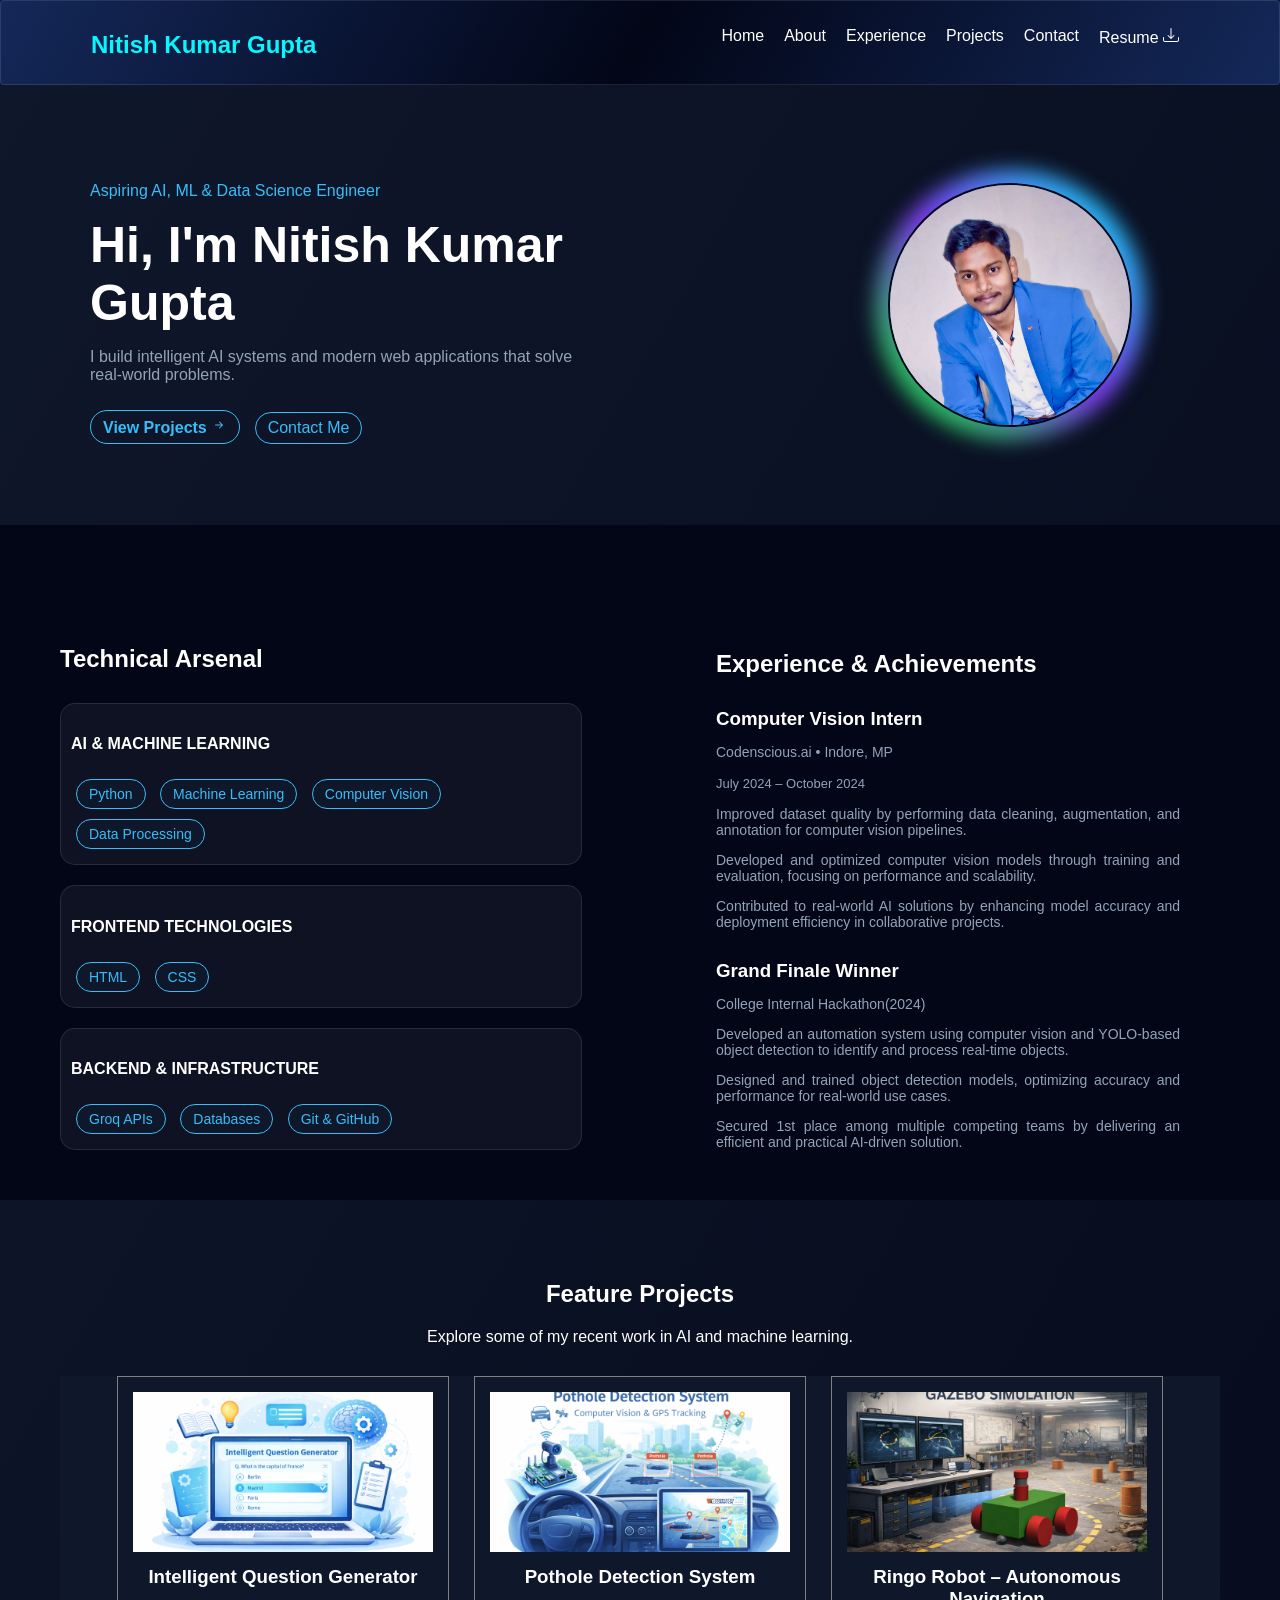
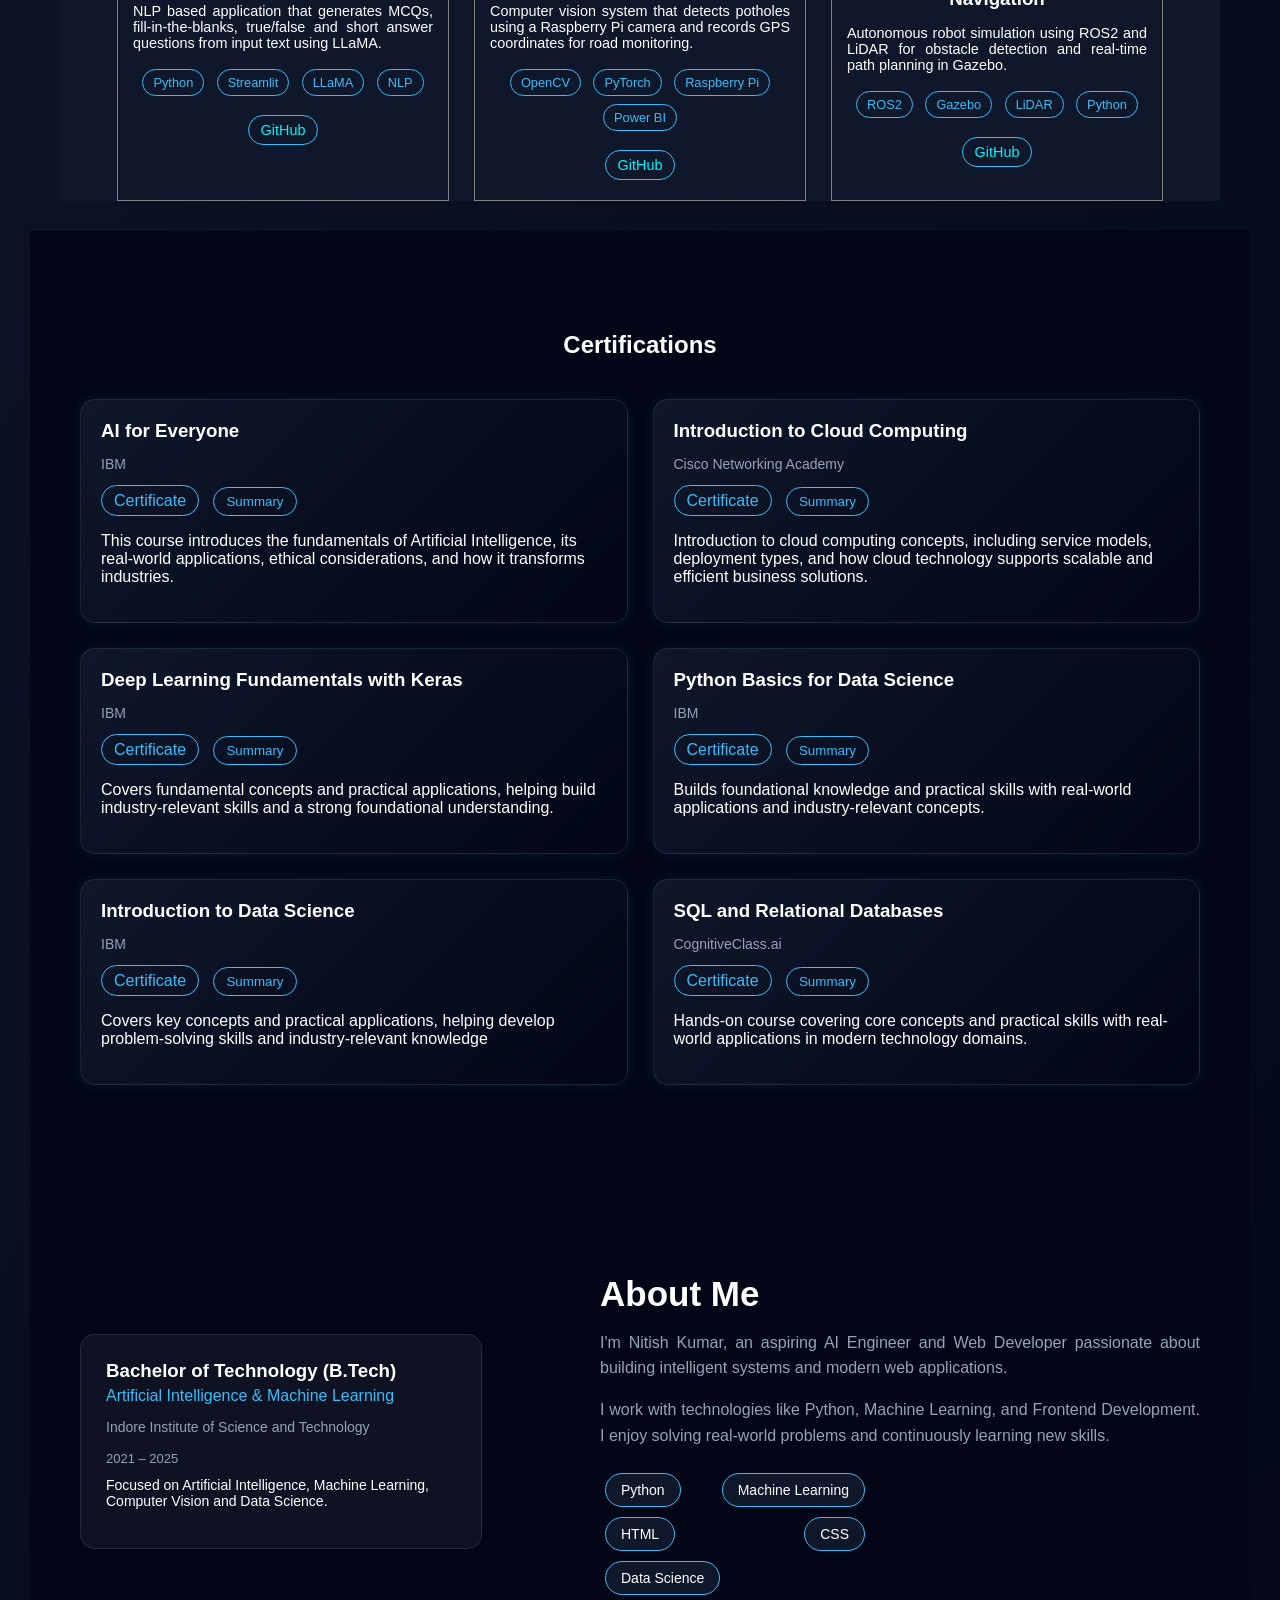
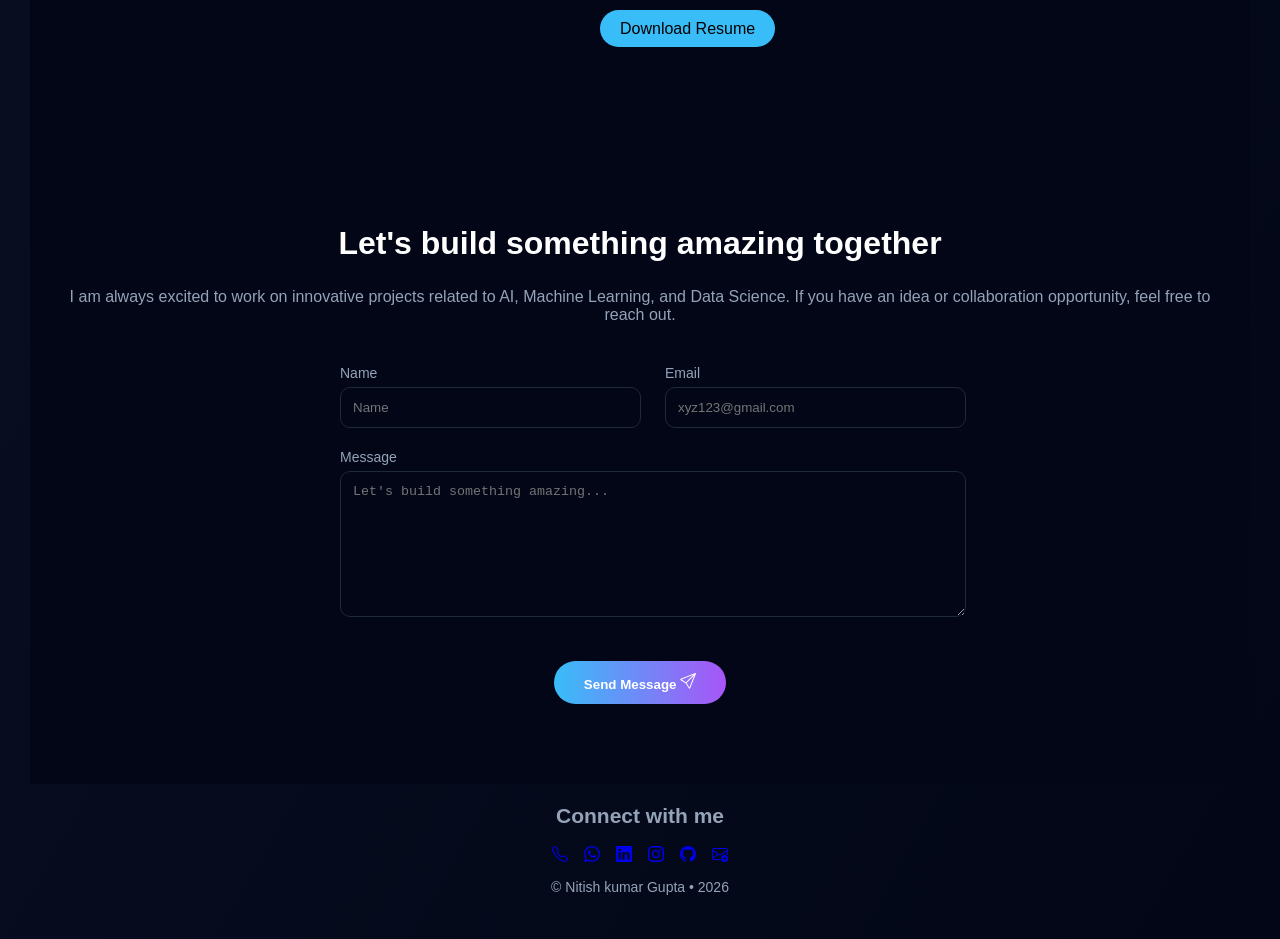
==== index.html @ c97e1aac "Rename portfolio.html to index.html" ====
<!DOCTYPE html>
<html lang="en">
<head>
    <meta charset="UTF-8">
    <meta name="viewport" content="width=device-width, initial-scale=1.0">
    <title>portfolio</title>
    <link rel="stylesheet" href="style.css">
    <link rel="icon" type="image/png" sizes="32x32" href="images/favicon-32x32.png">
    <link rel="icon" type="image/png" sizes="16x16" href="images/favicon-16x16.png">
    <meta name="description" content="AI Engineer Portfolio - Nitish Kumar Gupta">
    <meta name="keywords" content="AI, Machine Learning, Portfolio, Python">
</head>
<body>
    <!-- NAVBAR -->
<nav>
    <h2 class="logo">Nitish Kumar Gupta</h2>
    <ul>
        <li><a href="#">Home</a></li>
        <li><a href="#about">About</a></li>
        <li><a href="#experience">Experience</a></li>
        <li><a href="#projects">Projects</a></li>
        <li><a href="#contact">Contact</a></li>
        <li><a href="nitish_resume.pdf" download="Resume">Resume
            <svg xmlns="http://www.w3.org/2000/svg" width="16" height="16" fill="currentColor" class="bi bi-download" viewBox="0 0 16 16">
        <path d="M.5 9.9a.5.5 0 0 1 .5.5v2.5a1 1 0 0 0 1 1h12a1 1 0 0 0 1-1v-2.5a.5.5 0 0 1 1 0v2.5a2 2 0 0 1-2 2H2a2 2 0 0 1-2-2v-2.5a.5.5 0 0 1 .5-.5"/>
        <path d="M7.646 11.854a.5.5 0 0 0 .708 0l3-3a.5.5 0 0 0-.708-.708L8.5 10.293V1.5a.5.5 0 0 0-1 0v8.793L5.354 8.146a.5.5 0 1 0-.708.708z"/>
        </svg>
        </a></li>
    </ul>
</nav>

<!-- HERO SECTION -->
<section class="hero">
    <div class="left">
        <p class="tagline">Aspiring AI, ML & Data Science Engineer</p>
        <h1 class="typing">Hi, I'm Nitish Kumar Gupta</h1>
        <p class="desc">
            I build intelligent AI systems and modern web applications that solve real-world problems.
        </p>

        <div class="buttons">
            <a href="#projects" class="btn1">View Projects
                <svg xmlns="http://www.w3.org/2000/svg" width="16" height="16" fill="currentColor" class="bi bi-arrow-right-short" viewBox="0 0 16 16">
                <path fill-rule="evenodd" d="M4 8a.5.5 0 0 1 .5-.5h5.793L8.146 5.354a.5.5 0 1 1 .708-.708l3 3a.5.5 0 0 1 0 .708l-3 3a.5.5 0 0 1-.708-.708L10.293 8.5H4.5A.5.5 0 0 1 4 8"/>
                </svg>
            </a>
            <a href="#contact" class="btn2">Contact Me
            <!-- <svg xmlns="http://www.w3.org/2000/svg" width="16" height="16" fill="currentColor" class="bi bi-download" viewBox="0 0 16 16">
                <path d="M.5 9.9a.5.5 0 0 1 .5.5v2.5a1 1 0 0 0 1 1h12a1 1 0 0 0 1-1v-2.5a.5.5 0 0 1 1 0v2.5a2 2 0 0 1-2 2H2a2 2 0 0 1-2-2v-2.5a.5.5 0 0 1 .5-.5"/>
                <path d="M7.646 11.854a.5.5 0 0 0 .708 0l3-3a.5.5 0 0 0-.708-.708L8.5 10.293V1.5a.5.5 0 0 0-1 0v8.793L5.354 8.146a.5.5 0 1 0-.708.708z"/>
            </svg> -->
            </a>
        </div>
    </div>

    <div class="right">
        <img src="images/IMG_4747.jpg" alt="profile">
    </div>
</section>


<section class="exp-section" id="experience">

    <!-- LEFT SIDE (SKILLS) -->
    <div class="skills">

        <h2>Technical Arsenal</h2>

        <div class="card">
            <h4>AI & MACHINE LEARNING</h4>
            <div class="tags">
                <span>Python</span>
                <span>Machine Learning</span>
                <span>Computer Vision</span>
                <span>Data Processing</span>
            </div>
        </div>

        <div class="card">
            <h4>FRONTEND TECHNOLOGIES</h4>
            <div class="tags">
                <!-- <span>React</span>
                <span>Next.js</span> -->
                <span>HTML</span>
                <span>CSS</span>
            </div>
        </div>

        <div class="card">
            <h4>BACKEND & INFRASTRUCTURE</h4>
            <div class="tags">
                <!-- <span>Node.js</span> -->
                <span>Groq APIs</span>
                <span>Databases</span>
                <span>Git & GitHub</span>
            </div>
        </div>

    </div>

    <!-- RIGHT SIDE (EXPERIENCE) -->
    <div class="experience">
        

        <h2>Experience & Achievements</h2>

            <div class="item">
                <div class="content">
                    <h3>Computer Vision Intern</h3>
                    <p class="company">Codenscious.ai • Indore, MP</p>
                    <span class="date">July 2024 – October 2024</span>

                    <p>Improved dataset quality by performing data cleaning, augmentation, and annotation for computer vision pipelines.</p>
                    <p>Developed and optimized computer vision models through training and evaluation, focusing on performance and scalability.</p>
                    <p>Contributed to real-world AI solutions by enhancing model accuracy and deployment efficiency in collaborative projects.</p>
                </div>
            </div>

            <div class="item">
                <div class="content">
                    <h3>Grand Finale Winner</h3>
                    <p>College Internal Hackathon(2024)</p>
                    <p>Developed an automation system using computer vision and YOLO-based object detection to identify and process real-time objects.</p>
                    
                    <p>Designed and trained object detection models, optimizing accuracy and performance for real-world use cases.</p>
                    <p>Secured 1st place among multiple competing teams by delivering an efficient and practical AI-driven solution.</p>

                </div>
            </div>

    </div>

</section>
<!-- Projects -->
 <div class="head" id="projects">
        <h2>Feature Projects</h2>
        <p>Explore some of my recent work in AI and machine learning.</p>
        <div class="projects">

    <!-- Project 1 -->
    <div class="project-card">
        <img src="images/question_generator.png" alt="Question Generator">

        <h3>Intelligent Question Generator</h3>

        <p>NLP based application that generates MCQs, fill-in-the-blanks, true/false and short answer questions from input text using LLaMA.</p>

        <div class="tech">
            <span>Python</span>
            <span>Streamlit</span>
            <span>LLaMA</span>
            <span>NLP</span>
        </div>

        <div class="project-links">
            <a href="https://github.com/nitishkrgupta/Intelligent_Question_generator" target="_blank">GitHub</a>
        </div>
    </div>


    <!-- Project 2 -->
    <div class="project-card">
        <img src="images/pothole.png" alt="Pothole Detection">

        <h3>Pothole Detection System</h3>

        <p>Computer vision system that detects potholes using a Raspberry Pi camera and records GPS coordinates for road monitoring.</p>

        <div class="tech">
            <span>OpenCV</span>
            <span>PyTorch</span>
            <span>Raspberry Pi</span>
            <span>Power BI</span>
        </div>

        <div class="project-links">
            <a href="https://github.com/nitishkrgupta" target="_blank">GitHub</a>
        </div>
    </div>


    <!-- Project 3 -->
    <div class="project-card">
        <img src="images/robot1.png" alt="Ringo Robot">

        <h3>Ringo Robot – Autonomous Navigation</h3>

        <p>Autonomous robot simulation using ROS2 and LiDAR for obstacle detection and real-time path planning in Gazebo.</p>

        <div class="tech">
            <span>ROS2</span>
            <span>Gazebo</span>
            <span>LiDAR</span>
            <span>Python</span>
        </div>

        <div class="project-links">
            <a href="https://github.com/Adityavardhanjain/Ringo---SLAM" target="_blank">GitHub</a>
        </div>
    </div>

</div>

<section class="certifications">

    <h2>Certifications</h2>

    <div class="cert-grid">

        <!-- CARD 1 -->
        <div class="cert-card">
            <h3>AI for Everyone</h3>
            <p class="org">IBM</p>
            <div class="buttons">
                <a href="https://courses.edx.org/certificates/1fab6fd555434b0994438b530886c713" target="_blank">Certificate</a>
                <button>Summary</button>
                <p>
                    This course introduces the fundamentals of Artificial Intelligence,
                    its real-world applications, ethical considerations, and how it
                    transforms industries.
                </p> 
            </div>
        </div>

        <!-- CARD 2 -->
        <div class="cert-card">
            <h3>Introduction to Cloud Computing</h3>
            <p class="org">Cisco Networking Academy</p>

            <div class="buttons">
                <a href="https://courses.edx.org/certificates/34645fc9975149f6886b3bfd8b83c50b" target="_blank">Certificate</a>
                <button>Summary</button>
                <p>Introduction to cloud computing concepts, including service models, deployment types, and how cloud technology supports scalable and efficient business solutions.</p>
            </div>
        </div>

        <!-- CARD 3 -->
        <div class="cert-card">
            <h3>Deep Learning Fundamentals with Keras</h3>
            <p class="org">IBM</p>

            <div class="buttons">
                <a href="https://courses.edx.org/certificates/72b60727f1254f9a8e0e6c3792f55d23" target="_blank">Certificate</a>
                <button>Summary</button>
                <p>Covers fundamental concepts and practical applications, helping build industry-relevant skills and a strong foundational understanding.</p>
            </div>
        </div>
        <div class="cert-card">
            <h3>Python Basics for Data Science</h3>
            <p class="org">IBM</p>

            <div class="buttons">
                <a href="https://courses.edx.org/certificates/03c9a41adb874b73a85a8ad9785bec9d" target="_blank">Certificate</a>
                <button>Summary</button>
                <p>Builds foundational knowledge and practical skills with real-world applications and industry-relevant concepts.</p>
            </div>
        </div>
        <div class="cert-card">
            <h3>Introduction to Data Science</h3>
            <p class="org">IBM</p>

            <div class="buttons">
                <a href="https://courses.edx.org/certificates/ad490fe6466a464bbbdf8b87b08b7010" target="_blank">Certificate</a>
                <button>Summary</button>
                <p>Covers key concepts and practical applications, helping develop problem-solving skills and industry-relevant knowledge</p>
            </div>
        </div>
        <div class="cert-card">
            <h3>SQL and Relational Databases</h3>
            <p class="org">CognitiveClass.ai</p>

            <div class="buttons">
                <a href="https://courses.cognitiveclass.ai/certificates/72644a8330c442c2af75d0e4aa783e21" target="_blank">Certificate</a>
                <button>Summary</button>
                <p>Hands-on course covering core concepts and practical skills with real-world applications in modern technology domains.</p>
            </div>
        </div>

    </div>

</section>


<section class="about" id="about">

    <div class="about-container">

        <!-- LEFT (IMAGE) -->
        <div class="about-left">

        <div class="edu-card">
            <h3>Bachelor of Technology (B.Tech)</h3>
            <p class="college">Artificial Intelligence & Machine Learning</p>
            <p class="college-name">Indore Institute of Science and Technology</p>
            <span class="date">2021 – 2025</span>

            <p class="edu-desc">Focused on Artificial Intelligence, Machine Learning, Computer Vision and Data Science.</p>
        </div>

        </div>

        <!-- RIGHT (TEXT) -->
        <div class="about-right">
            <h2>About Me</h2>

            <p>
                I'm Nitish Kumar, an aspiring AI Engineer and Web Developer passionate 
                about building intelligent systems and modern web applications.
            </p>

            <p>
                I work with technologies like Python, Machine Learning, and Frontend Development.
                I enjoy solving real-world problems and continuously learning new skills.
            </p>

            <!-- SKILLS -->
            <div class="skills">
                <span>Python</span>
                <span>Machine Learning</span>
                <span>HTML</span>
                <span>CSS</span>
                <span>Data Science</span>
            </div>

            <a class="about-btn" href="nitish_resume.pdf">Download Resume</a>
        </div>

    </div>

</section>

<section class="contact">

    <h2>Let's build something amazing together</h2>
    <p class="subtitle">
        I am always excited to work on innovative projects related to AI, Machine Learning, and Data Science. If you have an idea or collaboration opportunity, feel free to reach out.
    </p>

    <form class="contact-form">

        <div class="row">
            <div class="input-box">
                <label>Name</label>
                <input type="text" placeholder="Name">
            </div>

            <div class="input-box">
                <label>Email</label>
                <input type="email" placeholder="xyz123@gmail.com">
            </div>
        </div>

        <div class="input-box">
            <label>Message</label>
            <textarea placeholder="Let's build something amazing..."></textarea>
        </div>

        <button class="send-btn">Send Message
            <svg xmlns="http://www.w3.org/2000/svg" width="16" height="16" fill="currentColor" class="bi bi-send" viewBox="0 0 16 16">
            <path d="M15.854.146a.5.5 0 0 1 .11.54l-5.819 14.547a.75.75 0 0 1-1.329.124l-3.178-4.995L.643 7.184a.75.75 0 0 1 .124-1.33L15.314.037a.5.5 0 0 1 .54.11ZM6.636 10.07l2.761 4.338L14.13 2.576zm6.787-8.201L1.591 6.602l4.339 2.76z"/>
            </svg>
        </button>

    </form>

</section>

    <footer class="footer" id="contact">
        <h2>Connect with me</h2>
        <a href="tel:+919576273910"><svg xmlns="http://www.w3.org/2000/svg" width="16" height="16" fill="currentColor" class="bi bi-telephone" viewBox="0 0 16 16">
        <path d="M3.654 1.328a.678.678 0 0 0-1.015-.063L1.605 2.3c-.483.484-.661 1.169-.45 1.77a17.6 17.6 0 0 0 4.168 6.608 17.6 17.6 0 0 0 6.608 4.168c.601.211 1.286.033 1.77-.45l1.034-1.034a.678.678 0 0 0-.063-1.015l-2.307-1.794a.68.68 0 0 0-.58-.122l-2.19.547a1.75 1.75 0 0 1-1.657-.459L5.482 8.062a1.75 1.75 0 0 1-.46-1.657l.548-2.19a.68.68 0 0 0-.122-.58zM1.884.511a1.745 1.745 0 0 1 2.612.163L6.29 2.98c.329.423.445.974.315 1.494l-.547 2.19a.68.68 0 0 0 .178.643l2.457 2.457a.68.68 0 0 0 .644.178l2.189-.547a1.75 1.75 0 0 1 1.494.315l2.306 1.794c.829.645.905 1.87.163 2.611l-1.034 1.034c-.74.74-1.846 1.065-2.877.702a18.6 18.6 0 0 1-7.01-4.42 18.6 18.6 0 0 1-4.42-7.009c-.362-1.03-.037-2.137.703-2.877z"/>
        </svg></a>
        <a href="https://api.whatsapp.com/send?phone=919576273910" target="_blank"><svg xmlns="http://www.w3.org/2000/svg" width="16" height="16" fill="currentColor" class="bi bi-whatsapp" viewBox="0 0 16 16">
        <path d="M13.601 2.326A7.85 7.85 0 0 0 7.994 0C3.627 0 .068 3.558.064 7.926c0 1.399.366 2.76 1.057 3.965L0 16l4.204-1.102a7.9 7.9 0 0 0 3.79.965h.004c4.368 0 7.926-3.558 7.93-7.93A7.9 7.9 0 0 0 13.6 2.326zM7.994 14.521a6.6 6.6 0 0 1-3.356-.92l-.24-.144-2.494.654.666-2.433-.156-.251a6.56 6.56 0 0 1-1.007-3.505c0-3.626 2.957-6.584 6.591-6.584a6.56 6.56 0 0 1 4.66 1.931 6.56 6.56 0 0 1 1.928 4.66c-.004 3.639-2.961 6.592-6.592 6.592m3.615-4.934c-.197-.099-1.17-.578-1.353-.646-.182-.065-.315-.099-.445.099-.133.197-.513.646-.627.775-.114.133-.232.148-.43.05-.197-.1-.836-.308-1.592-.985-.59-.525-.985-1.175-1.103-1.372-.114-.198-.011-.304.088-.403.087-.088.197-.232.296-.346.1-.114.133-.198.198-.33.065-.134.034-.248-.015-.347-.05-.099-.445-1.076-.612-1.47-.16-.389-.323-.335-.445-.34-.114-.007-.247-.007-.38-.007a.73.73 0 0 0-.529.247c-.182.198-.691.677-.691 1.654s.71 1.916.81 2.049c.098.133 1.394 2.132 3.383 2.992.47.205.84.326 1.129.418.475.152.904.129 1.246.08.38-.058 1.171-.48 1.338-.943.164-.464.164-.86.114-.943-.049-.084-.182-.133-.38-.232"/>
        </svg></a>
        <a href="https://www.linkedin.com/in/nitish-kumar-gupta-1b4274269/" target="_blank"><svg xmlns="http://www.w3.org/2000/svg" width="16" height="16" fill="currentColor" class="bi bi-linkedin" viewBox="0 0 16 16">
        <path d="M0 1.146C0 .513.526 0 1.175 0h13.65C15.474 0 16 .513 16 1.146v13.708c0 .633-.526 1.146-1.175 1.146H1.175C.526 16 0 15.487 0 14.854zm4.943 12.248V6.169H2.542v7.225zm-1.2-8.212c.837 0 1.358-.554 1.358-1.248-.015-.709-.52-1.248-1.342-1.248S2.4 3.226 2.4 3.934c0 .694.521 1.248 1.327 1.248zm4.908 8.212V9.359c0-.216.016-.432.08-.586.173-.431.568-.878 1.232-.878.869 0 1.216.662 1.216 1.634v3.865h2.401V9.25c0-2.22-1.184-3.252-2.764-3.252-1.274 0-1.845.7-2.165 1.193v.025h-.016l.016-.025V6.169h-2.4c.03.678 0 7.225 0 7.225z"/>
        </svg></a>
        <a href="https://www.instagram.com/nitish.k.gupta/" target="_blank"><svg xmlns="http://www.w3.org/2000/svg" width="16" height="16" fill="currentColor" class="bi bi-instagram" viewBox="0 0 16 16">
        <path d="M8 0C5.829 0 5.556.01 4.703.048 3.85.088 3.269.222 2.76.42a3.9 3.9 0 0 0-1.417.923A3.9 3.9 0 0 0 .42 2.76C.222 3.268.087 3.85.048 4.7.01 5.555 0 5.827 0 8.001c0 2.172.01 2.444.048 3.297.04.852.174 1.433.372 1.942.205.526.478.972.923 1.417.444.445.89.719 1.416.923.51.198 1.09.333 1.942.372C5.555 15.99 5.827 16 8 16s2.444-.01 3.298-.048c.851-.04 1.434-.174 1.943-.372a3.9 3.9 0 0 0 1.416-.923c.445-.445.718-.891.923-1.417.197-.509.332-1.09.372-1.942C15.99 10.445 16 10.173 16 8s-.01-2.445-.048-3.299c-.04-.851-.175-1.433-.372-1.941a3.9 3.9 0 0 0-.923-1.417A3.9 3.9 0 0 0 13.24.42c-.51-.198-1.092-.333-1.943-.372C10.443.01 10.172 0 7.998 0zm-.717 1.442h.718c2.136 0 2.389.007 3.232.046.78.035 1.204.166 1.486.275.373.145.64.319.92.599s.453.546.598.92c.11.281.24.705.275 1.485.039.843.047 1.096.047 3.231s-.008 2.389-.047 3.232c-.035.78-.166 1.203-.275 1.485a2.5 2.5 0 0 1-.599.919c-.28.28-.546.453-.92.598-.28.11-.704.24-1.485.276-.843.038-1.096.047-3.232.047s-2.39-.009-3.233-.047c-.78-.036-1.203-.166-1.485-.276a2.5 2.5 0 0 1-.92-.598 2.5 2.5 0 0 1-.6-.92c-.109-.281-.24-.705-.275-1.485-.038-.843-.046-1.096-.046-3.233s.008-2.388.046-3.231c.036-.78.166-1.204.276-1.486.145-.373.319-.64.599-.92s.546-.453.92-.598c.282-.11.705-.24 1.485-.276.738-.034 1.024-.044 2.515-.045zm4.988 1.328a.96.96 0 1 0 0 1.92.96.96 0 0 0 0-1.92m-4.27 1.122a4.109 4.109 0 1 0 0 8.217 4.109 4.109 0 0 0 0-8.217m0 1.441a2.667 2.667 0 1 1 0 5.334 2.667 2.667 0 0 1 0-5.334"/>
        </svg></a>
        <a href="https://github.com/nitishkrgupta" target="_blank"><svg xmlns="http://www.w3.org/2000/svg" width="16" height="16" fill="currentColor" class="bi bi-github" viewBox="0 0 16 16">
        <path d="M8 0C3.58 0 0 3.58 0 8c0 3.54 2.29 6.53 5.47 7.59.4.07.55-.17.55-.38 0-.19-.01-.82-.01-1.49-2.01.37-2.53-.49-2.69-.94-.09-.23-.48-.94-.82-1.13-.28-.15-.68-.52-.01-.53.63-.01 1.08.58 1.23.82.72 1.21 1.87.87 2.33.66.07-.52.28-.87.51-1.07-1.78-.2-3.64-.89-3.64-3.95 0-.87.31-1.59.82-2.15-.08-.2-.36-1.02.08-2.12 0 0 .67-.21 2.2.82.64-.18 1.32-.27 2-.27s1.36.09 2 .27c1.53-1.04 2.2-.82 2.2-.82.44 1.1.16 1.92.08 2.12.51.56.82 1.27.82 2.15 0 3.07-1.87 3.75-3.65 3.95.29.25.54.73.54 1.48 0 1.07-.01 1.93-.01 2.2 0 .21.15.46.55.38A8.01 8.01 0 0 0 16 8c0-4.42-3.58-8-8-8"/>
        </svg></a>
        <a href="mailto:kumarknitish@gmail.com"><svg xmlns="http://www.w3.org/2000/svg" width="16" height="16" fill="currentColor" class="bi bi-envelope-plus" viewBox="0 0 16 16">
        <path d="M2 2a2 2 0 0 0-2 2v8.01A2 2 0 0 0 2 14h5.5a.5.5 0 0 0 0-1H2a1 1 0 0 1-.966-.741l5.64-3.471L8 9.583l7-4.2V8.5a.5.5 0 0 0 1 0V4a2 2 0 0 0-2-2zm3.708 6.208L1 11.105V5.383zM1 4.217V4a1 1 0 0 1 1-1h12a1 1 0 0 1 1 1v.217l-7 4.2z"/>
        <path d="M16 12.5a3.5 3.5 0 1 1-7 0 3.5 3.5 0 0 1 7 0m-3.5-2a.5.5 0 0 0-.5.5v1h-1a.5.5 0 0 0 0 1h1v1a.5.5 0 0 0 1 0v-1h1a.5.5 0 0 0 0-1h-1v-1a.5.5 0 0 0-.5-.5"/>
        </svg></a>
        <div>
            
        </div>
        <p>&copy; Nitish kumar Gupta &bull; 2026</p>
    </footer>


</body>
</html>
---- style.css ----
body {
    margin: 0;
    font-family: Arial, sans-serif;
    background: linear-gradient(120deg, #0f172a, #020617);
    color: white;
}
html{
    scroll-behavior: smooth;
}

/* NAVBAR */
nav {
    display: flex;
    justify-content: space-between;
    padding: 10px 90px 5px;
    border: 1px solid rgba(255,255,255,0.1);
    border-radius: 4px;
    position: sticky;
    top: 0;
    background: linear-gradient(120deg, #142859, #020617, #142859);
}

nav ul {
    display: flex;
    gap: 20px;
    list-style: none;
    padding-right: 10px;
}

nav a {
    text-decoration: none;
    color: white;
}
nav a:hover {
    color: #38bdf8;
}
.logo{
    color:#07f7ff
}

/* HERO */
.hero {
    display: flex;
    align-items: center;
    justify-content: space-between;
    padding: 70px 90px;
}

/* LEFT */
.left {
    max-width: 500px;
}

.tagline {
    color: #38bdf8;
}

/* .typing {
    overflow: hidden;
    white-space: nowrap;
    border-right: 3px solid white;
    animation: typing 3s steps(25, end), blink 1s infinite;
}

@keyframes typing {
  from { width: 0 }
  to { width: 100% }
}

@keyframes blink {
  50% { border-color: transparent }
} */

h1 {
    font-size: 50px;
    margin: 5px 0;
}

.desc {
    color: #94a3b8;
}

/* BUTTONS */
.buttons {
    margin-top: 20px;
    padding: auto;
}
.btn1{
    display: inline-block;
    padding: 10px 20px;
    margin: 10px 10px 0px 0px;
    background-color: white;
    color: black;
    text-decoration: none;
    border-radius: 12px;
    font-weight: bold;
}
.btn1:hover {
    transform: scale(1.05);
    background: #38bdf8;
    color: black;
}
.btn2 {
    display: inline-block;
    padding: 10px 20px;
    margin: 10px 10px 0px 0px;
    background: transparent;
    border: 1px solid white;
    border-radius: 12px;
    color: white;
    text-decoration: none;
}
.btn2:hover{
    transform: scale(1.05);
    background: #38bdf8;
    color: black;
}

/* RIGHT IMAGE */
/* .right img {
    width: 300px;
    height: 300px;
    border-radius: 50%;
    border: 4px solid #38f855;
    box-shadow: 0 0 25px #38bdf8;
}
.right img:hover{
    width: 300px;
    height: 300px;
    border-radius: 50%;
    border: 8px solid #38f855;
    box-shadow: 0 0 30px #38bdf8; 
    animation: rotateGlow 4s linear infinite;
} */

.right{
    /* position: relative; */
    width: 300px;
    height: 300px;
    padding-right: 30px;
    border-radius: 50%;
    display: flex;
    align-items: center;
    justify-content: center;
}
.right img:hover{
    width: 300px;
    height: 300px;
    border-radius: 50%;
    border: 4px solid #38f855;
    box-shadow: 0 0 30px #38bdf8; 
    /* animation: rotateGlow 4s linear infinite; */
} 

/* Gradient glow ring */
.right::before {
    content: "";
    position: absolute;
    width: 270px;
    height: 270px;
    border-radius: 50%;
    background: linear-gradient(45deg, #00ff1a, #7c3aed, #00f5ff);
    z-index: -1;
    filter: blur(10px);
    animation: rotateGlow 4s linear infinite;
    /* box-shadow: 0 0 25px #38bdf8, 0 0 50px #7c3aed; */
}

/* Profile image */
.right img {
    width: 240px;
    height: 240px;
    border-radius: 50%;
    object-fit: cover;
    border: 2px solid #020617;
}
/* ABOUT SECTION */
.about {
    padding: 80px 50px;
    background: #020617;
}

/* CONTAINER */
.about-container {
    display: flex;
    align-items: center;
    justify-content: space-between;
    gap: 50px;
}

.edu-card {
    background: rgba(255,255,255,0.05);
    padding: 25px;
    border-radius: 15px;
    border: 1px solid rgba(255,255,255,0.1);
    color: white;
    max-width: 350px;
}

.edu-card h3 {
    margin: 0;
}

.college {
    color: #38bdf8;
    margin: 5px 0;
}

.college-name {
    font-size: 14px;
    color: #94a3b8;
}

.date {
    font-size: 13px;
    color: #94a3b8;
}

.edu-desc {
    margin-top: 10px;
    font-size: 14px;
}
/* RIGHT CONTENT */
.about-right {
    max-width: 600px;
    text-align: justify;
}

.about-right h2 {
    font-size: 35px;
    margin-bottom: 15px;
    text-align: justify;
}

.about-right p {
    color: #94a3b8;
    line-height: 1.6;
    text-align: justify;
}

/* SKILLS */
.skills {
    margin: 20px 0;
}

.skills span {
    display: inline-block;
    background: #0f172a;
    padding: 8px 15px;
    border-radius: 20px;
    margin: 5px;
    font-size: 14px;
    border: 1px solid #38bdf8;
}

/* BUTTON */
.about-btn {
    padding: 10px 20px;
    border-radius: 25px;
    border: none;
    background: #38bdf8;
    color: black;
    cursor: pointer;
    text-decoration: none;
}
.skills span:hover {
    background: #38bdf8;
    color: black;
    transition: 0.3s;
}

.exp-section {
    display: flex;
    justify-content: space-between;
    padding: 80px 60px 10px;
    background: #020617;
    color: white;
}

/* LEFT */
.skills {
    width: 45%;
}

.skills h2 {
    margin-bottom: 30px;
}

/* CARD */
.card {
    background: rgba(255,255,255,0.05);
    padding: 10px;
    border-radius: 15px;
    margin-bottom: 20px;
    border: 1px solid rgba(255,255,255,0.1);
}

/* TAGS */
.tags span {
    display: inline-block;
    background: #0f172a;
    padding: 6px 12px;
    border-radius: 20px;
    margin: 5px;
    font-size: 14px;
    color: #38bdf8;
}

/* RIGHT */
.experience {
    width: 40%;
    margin-top: 25px;
    margin-right: 20px;
    padding: 0px 20px 0px 0px;
}

.experience h2 {
    margin-bottom: 30px;
}

/* ITEM */
.item {
    /* position: relative; */
    margin-bottom: 30px;
}

/* CONTENT */
.content h3 {
    margin: 0;
}

.company {
    color: #38bdf8;
    font-size: 14px;
}

.content p {
    color: #94a3b8;
    font-size: 14px;
    text-align: justify;
}
.head{
    margin-top: 30px;
    padding: 30px;
}
.head > h2, .head > p{
    text-align: center;
}

.projects{
    margin: 30px;
    display: flex;
    gap: 25px;
    flex-wrap: wrap;
    justify-content: center;
    background: #0f172a;
}
.project-card{
    width: 300px;
    border: 1px solid gray;
    padding: 15px;
    background-color: #0f172a;
    transition: 0.3s;
    text-align: center;
}
.project-card:hover{
    transform: translateY(-10px);
    box-shadow: 0px 8px 20px rgba(0,0,0,0.2);
}
.project-card img{
    width: 100%;
    height: 160px;
    object-fit: cover;
}
.project-card h3{
    margin: 10px 0;
}
.project-card p{
    font-size: 0.9rem;
    text-align: justify;
}
.tech{
    margin-top: 10px;
}

.tech span{
    display: inline-block;
    background: #0f172a;
    border: 1px solid #38bdf8;
    padding: 5px 10px;
    border-radius: 20px;
    margin: 4px;
    font-size: 0.8rem;
    color: #38bdf8;
}
.tech span:hover {
    background: #38bdf8;
    color: black;
    transition: 0.3s;
}
.project-links{
    margin-top: 10px;
}

.project-links a{
    display: inline-block;
    margin: 5px;
    padding: 6px 12px;
    text-decoration: none;
    border: 1px solid #38bdf8;
    border-radius: 20px;
    font-size: 0.9rem;
    color: #00f5ff;
}

.project-links a:hover{
    background: black;
    color: white;
}

.certifications {
    padding: 80px 50px;
    background: #020617;
    color: white;
}

.certifications h2 {
    text-align: center;
    margin-bottom: 40px;
}

/* GRID */
.cert-grid {
    display: grid;
    grid-template-columns: repeat(2, 1fr);
    gap: 25px;
}

/* CARD */
.cert-card {
    background: linear-gradient(135deg, #0f172a, #020617);
    padding: 20px;
    border-radius: 15px;
    border: 1px solid rgba(255,255,255,0.1);
    transition: 0.3s;
}

.cert-card:hover {
    transform: translateY(-5px);
}

/* TEXT */
.cert-card h3 {
    margin: 0 0 10px;
}

.org {
    color: #94a3b8;
    font-size: 14px;
}

/* BUTTONS */
.buttons {
    margin-top: 15px;
}

.buttons button {
    background: transparent;
    border: 1px solid #38bdf8;
    color: #38bdf8;
    padding: 6px 12px;
    border-radius: 20px;
    margin-right: 10px;
    cursor: pointer;
}
.buttons > a{
    text-decoration: none;
    background: transparent;
    border: 1px solid #38bdf8;
    color: #38bdf8;
    padding: 6px 12px;
    border-radius: 20px;
    margin-right: 10px;
    cursor: pointer;
}
.buttons > a:hover{
    transform: scale(1.05);
    background: #38bdf8;
    color: black;

}

.buttons button:hover {
    background: #38bdf8;
    color: black;
}
.cert-card {
    box-shadow: 0 0 15px rgba(56, 189, 248, 0.1);
}

.contact {
    text-align: center;
    padding: 80px 20px;
    background: #020617;
    color: white;
}

.contact h2 {
    font-size: 32px;
}

.subtitle {
    color: #94a3b8;
    margin-bottom: 40px;
}

/* FORM */
.contact-form {
    max-width: 600px;
    margin: auto;
}

/* ROW */
.row {
    display: flex;
    gap: 50px;
}

/* INPUT */
.input-box {
    flex: 1;
    text-align: left;
    margin-bottom: 20px;
}

.input-box label {
    font-size: 14px;
    color: #94a3b8;
}

.input-box input,
.input-box textarea {
    width: 100%;
    padding: 12px;
    margin-top: 5px;
    border-radius: 10px;
    border: 1px solid #1e293b;
    background: #020617;
    color: white;
}

textarea {
    height: 120px;
}

/* BUTTON */
.send-btn {
    margin-top: 20px;
    padding: 12px 30px;
    border: none;
    border-radius: 25px;
    background: linear-gradient(90deg, #38bdf8, #a855f7);
    color: white;
    font-weight: bold;
    cursor: pointer;
    transition: 0.3s;
}

.send-btn:hover {
    transform: scale(1.05);
}

/* FOOTER */
.footer {
    margin-top: 20px;
    font-size: 14px;
    color: #94a3b8;
}


.footer{
    text-align: center;
}
.footer>a{
    margin: 0px 6px;
    display: inline-block;
    transition: 0.3s;
}
.footer>a:hover{
    transform: scale(1.4);
    color: green;
}

/* Animation */
@keyframes rotateGlow {
    0% {
        transform: rotate(0deg);
    }
    100% {
        transform: rotate(360deg);
    }
}
@media (max-width: 768px){
    nav{
        flex-direction: column;
        text-align: center;
        padding: 10px 20px;
    }
    .hero{
        flex-direction: column-reverse;
        text-align: center;
    }
    .about-container {
        flex-direction: column;
        text-align: center;
    }

    .about-left img {
        width: 200px;
    }
    .exp-section{
        flex-direction: column;
        text-align: center;
    }
    .cert-grid {
        grid-template-columns: 1fr;
    }
    .row {
        flex-direction: column;
    }
    .footer{
        flex-direction: column;
        text-align: center;
    }
}
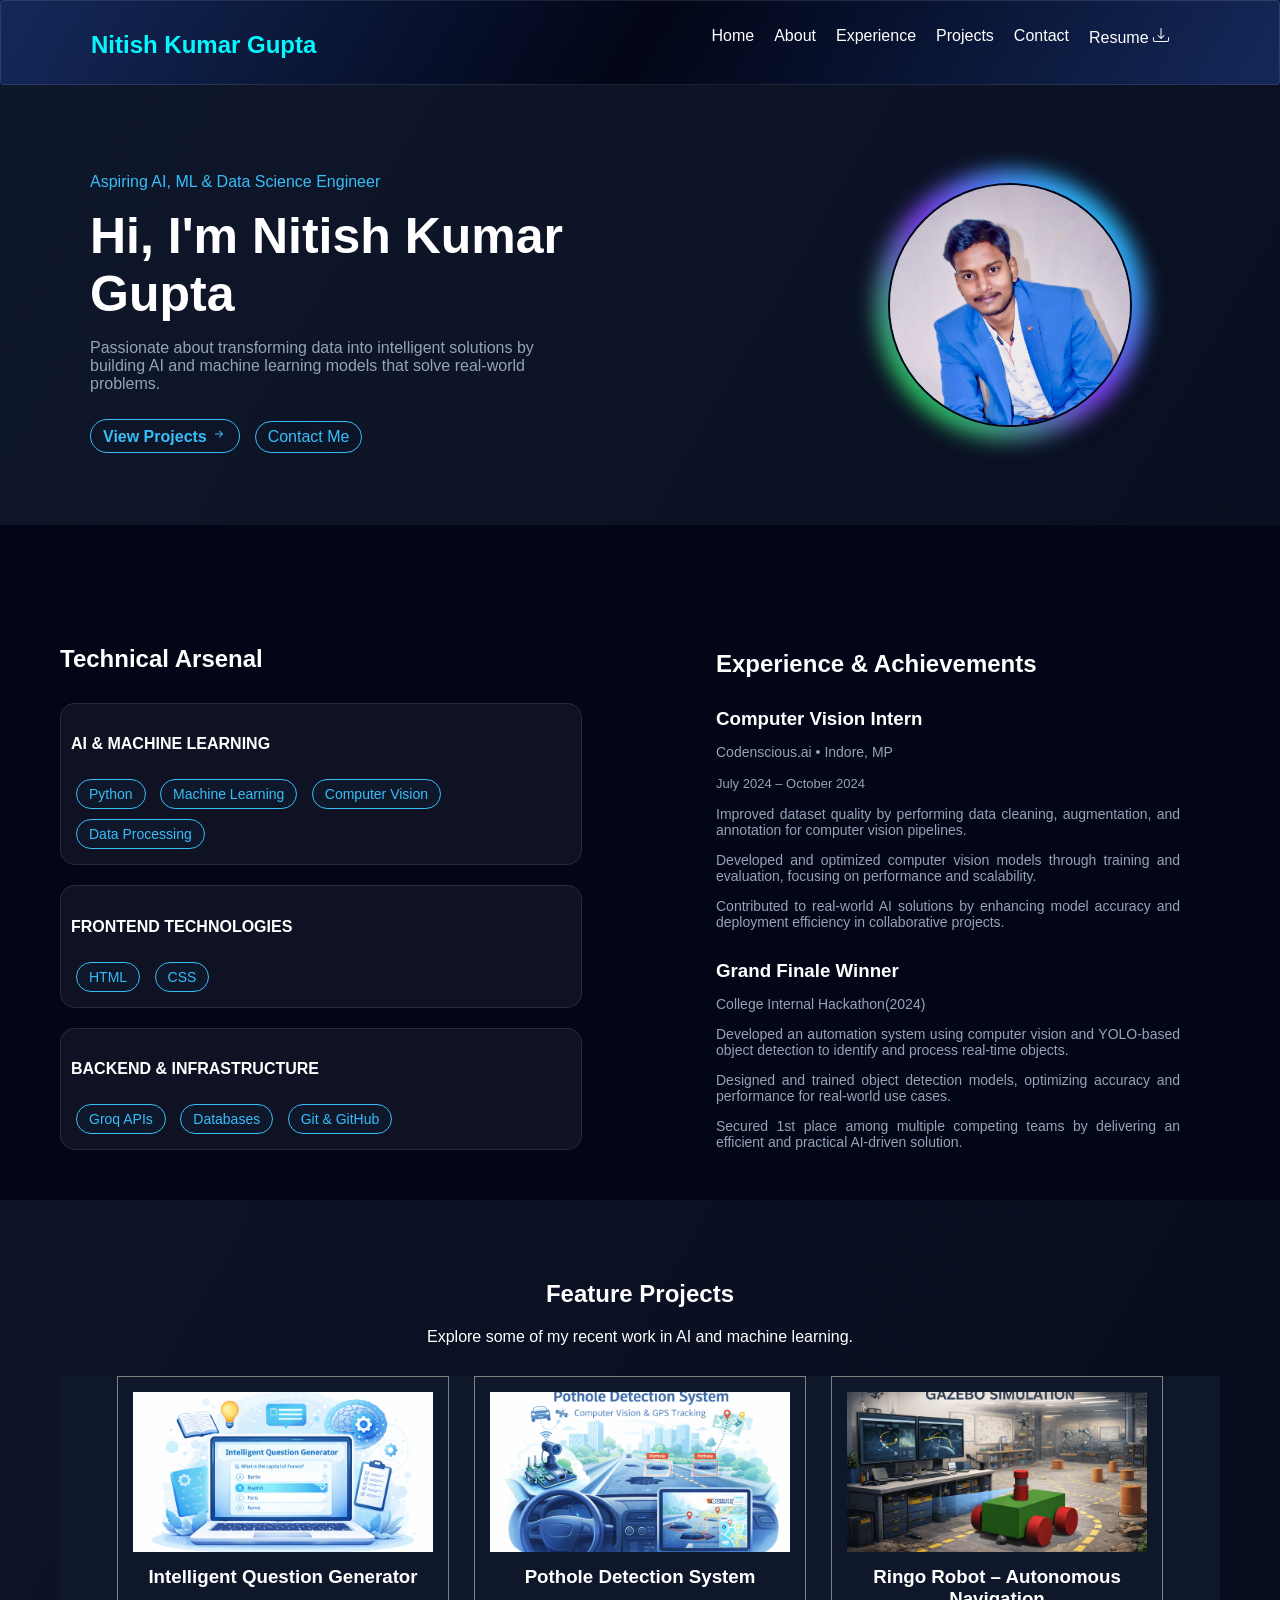
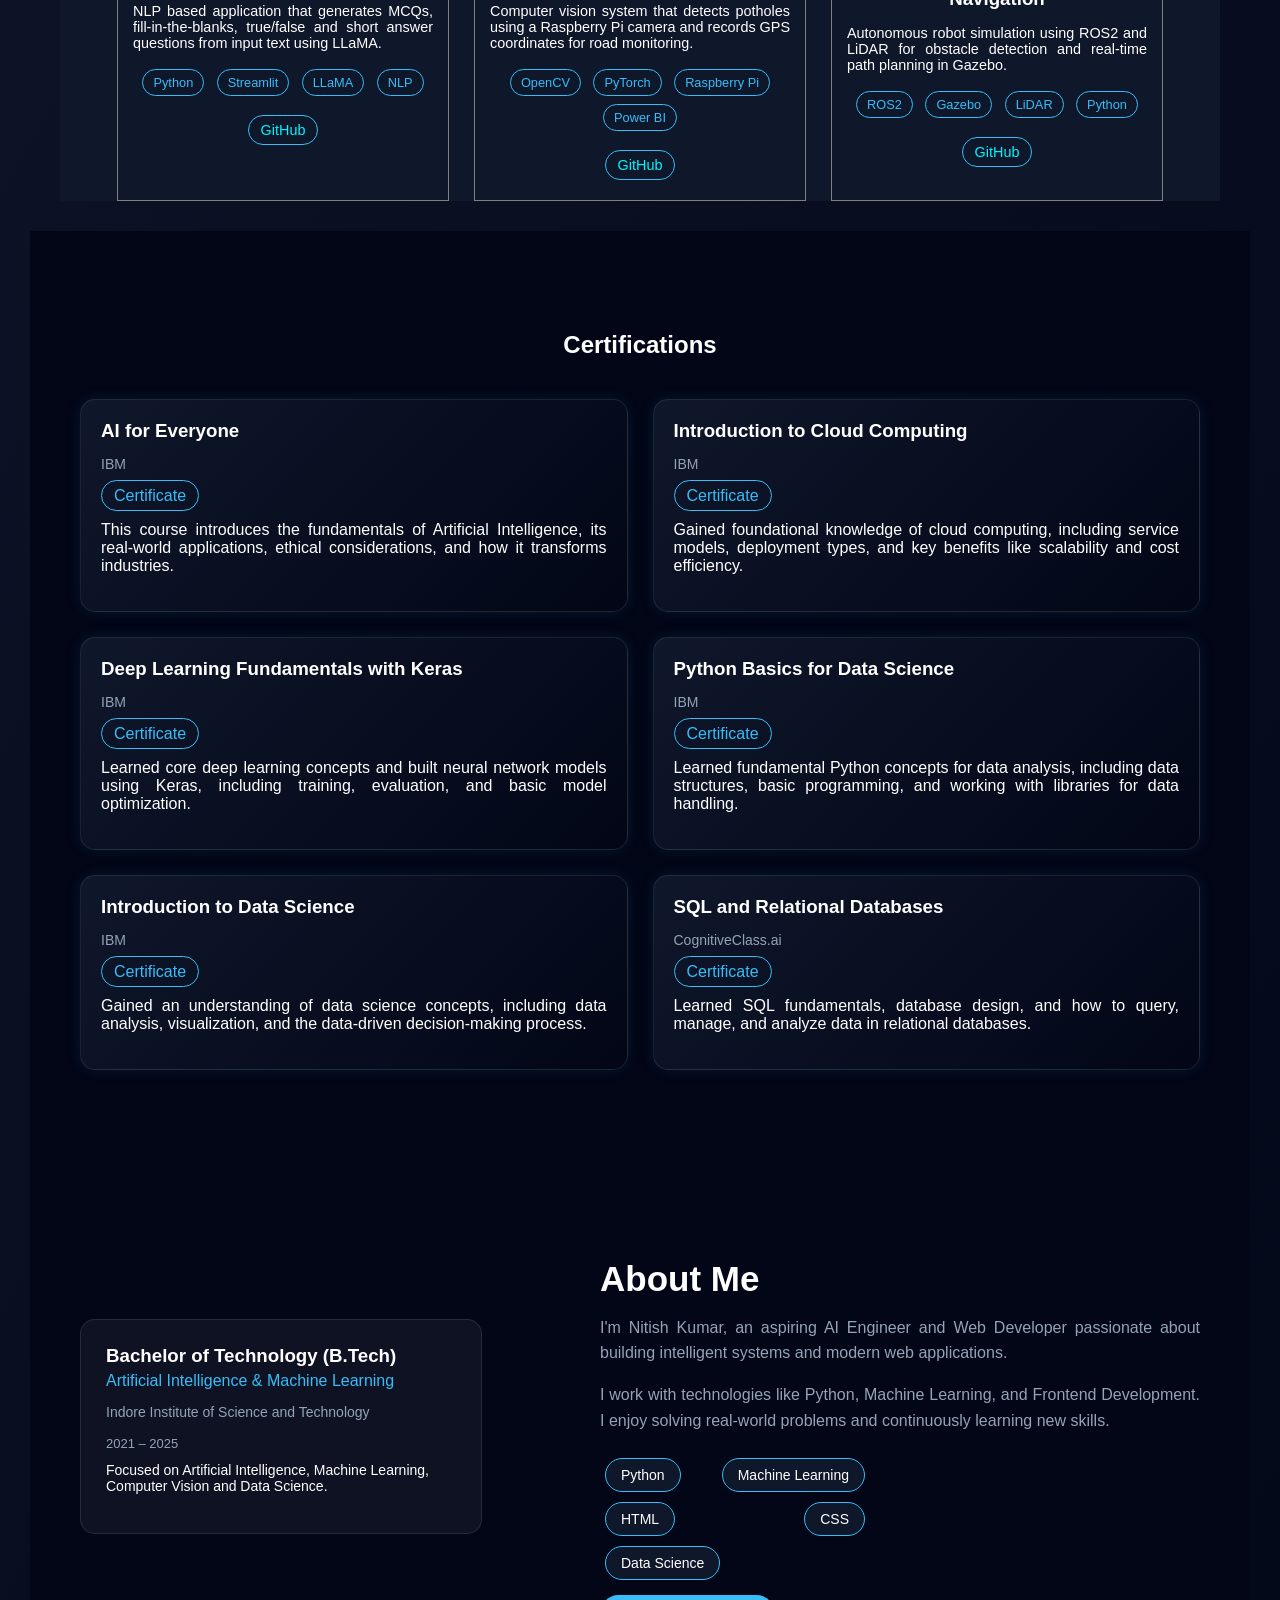
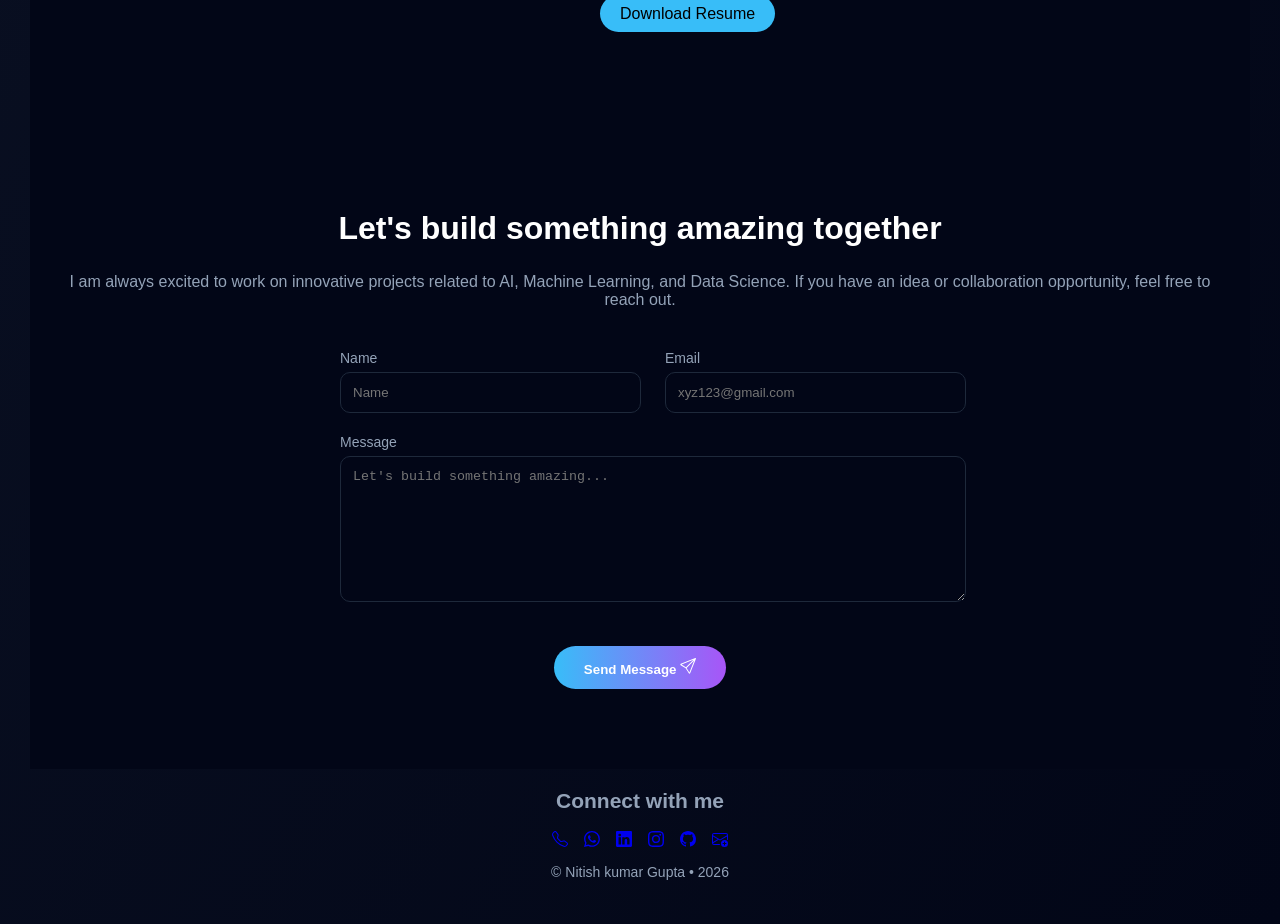
==== commit 91385723: "updated portfolio" ====
--- a/index.html
+++ b/index.html
@@ -35,7 +35,7 @@
         <p class="tagline">Aspiring AI, ML & Data Science Engineer</p>
         <h1 class="typing">Hi, I'm Nitish Kumar Gupta</h1>
         <p class="desc">
-            I build intelligent AI systems and modern web applications that solve real-world problems.
+            Passionate about transforming data into intelligent solutions by building AI and machine learning models that solve real-world problems.
         </p>
 
         <div class="buttons">
@@ -213,7 +213,7 @@
             <p class="org">IBM</p>
             <div class="buttons">
                 <a href="https://courses.edx.org/certificates/1fab6fd555434b0994438b530886c713" target="_blank">Certificate</a>
-                <button>Summary</button>
+                <!-- <button>Summary</button> -->
                 <p>
                     This course introduces the fundamentals of Artificial Intelligence,
                     its real-world applications, ethical considerations, and how it
@@ -225,12 +225,12 @@
         <!-- CARD 2 -->
         <div class="cert-card">
             <h3>Introduction to Cloud Computing</h3>
-            <p class="org">Cisco Networking Academy</p>
+            <p class="org">IBM</p>
 
             <div class="buttons">
                 <a href="https://courses.edx.org/certificates/34645fc9975149f6886b3bfd8b83c50b" target="_blank">Certificate</a>
-                <button>Summary</button>
-                <p>Introduction to cloud computing concepts, including service models, deployment types, and how cloud technology supports scalable and efficient business solutions.</p>
+                <!-- <button>Summary</button> -->
+                <p>Gained foundational knowledge of cloud computing, including service models, deployment types, and key benefits like scalability and cost efficiency.</p>
             </div>
         </div>
 
@@ -241,8 +241,8 @@
 
             <div class="buttons">
                 <a href="https://courses.edx.org/certificates/72b60727f1254f9a8e0e6c3792f55d23" target="_blank">Certificate</a>
-                <button>Summary</button>
-                <p>Covers fundamental concepts and practical applications, helping build industry-relevant skills and a strong foundational understanding.</p>
+                <!-- <button>Summary</button> -->
+                <p>Learned core deep learning concepts and built neural network models using Keras, including training, evaluation, and basic model optimization.</p>
             </div>
         </div>
         <div class="cert-card">
@@ -251,8 +251,8 @@
 
             <div class="buttons">
                 <a href="https://courses.edx.org/certificates/03c9a41adb874b73a85a8ad9785bec9d" target="_blank">Certificate</a>
-                <button>Summary</button>
-                <p>Builds foundational knowledge and practical skills with real-world applications and industry-relevant concepts.</p>
+                <!-- <button>Summary</button> -->
+                <p>Learned fundamental Python concepts for data analysis, including data structures, basic programming, and working with libraries for data handling.</p>
             </div>
         </div>
         <div class="cert-card">
@@ -261,8 +261,8 @@
 
             <div class="buttons">
                 <a href="https://courses.edx.org/certificates/ad490fe6466a464bbbdf8b87b08b7010" target="_blank">Certificate</a>
-                <button>Summary</button>
-                <p>Covers key concepts and practical applications, helping develop problem-solving skills and industry-relevant knowledge</p>
+                <!-- <button>Summary</button> -->
+                <p>Gained an understanding of data science concepts, including data analysis, visualization, and the data-driven decision-making process.</p>
             </div>
         </div>
         <div class="cert-card">
@@ -271,8 +271,8 @@
 
             <div class="buttons">
                 <a href="https://courses.cognitiveclass.ai/certificates/72644a8330c442c2af75d0e4aa783e21" target="_blank">Certificate</a>
-                <button>Summary</button>
-                <p>Hands-on course covering core concepts and practical skills with real-world applications in modern technology domains.</p>
+                <!-- <button>Summary</button> -->
+                <p>Learned SQL fundamentals, database design, and how to query, manage, and analyze data in relational databases.</p>
             </div>
         </div>
 
--- a/style.css
+++ b/style.css
@@ -24,7 +24,7 @@
     display: flex;
     gap: 20px;
     list-style: none;
-    padding-right: 10px;
+    padding-right: 20px;
 }
 
 nav a {
@@ -497,6 +497,9 @@
 .cert-card {
     box-shadow: 0 0 15px rgba(56, 189, 248, 0.1);
 }
+.buttons > p{
+    text-align: justify;
+}
 
 .contact {
     text-align: center;
@@ -601,10 +604,17 @@
     }
 }
 @media (max-width: 768px){
+    body {
+        overflow-x: hidden;
+    }
     nav{
         flex-direction: column;
         text-align: center;
-        padding: 10px 20px;
+        padding: 10px 8px;
+    }
+    nav a {
+        display: block;
+        margin: 4px 0;
     }
     .hero{
         flex-direction: column-reverse;
@@ -621,6 +631,7 @@
     .exp-section{
         flex-direction: column;
         text-align: center;
+        width: 800px;
     }
     .cert-grid {
         grid-template-columns: 1fr;
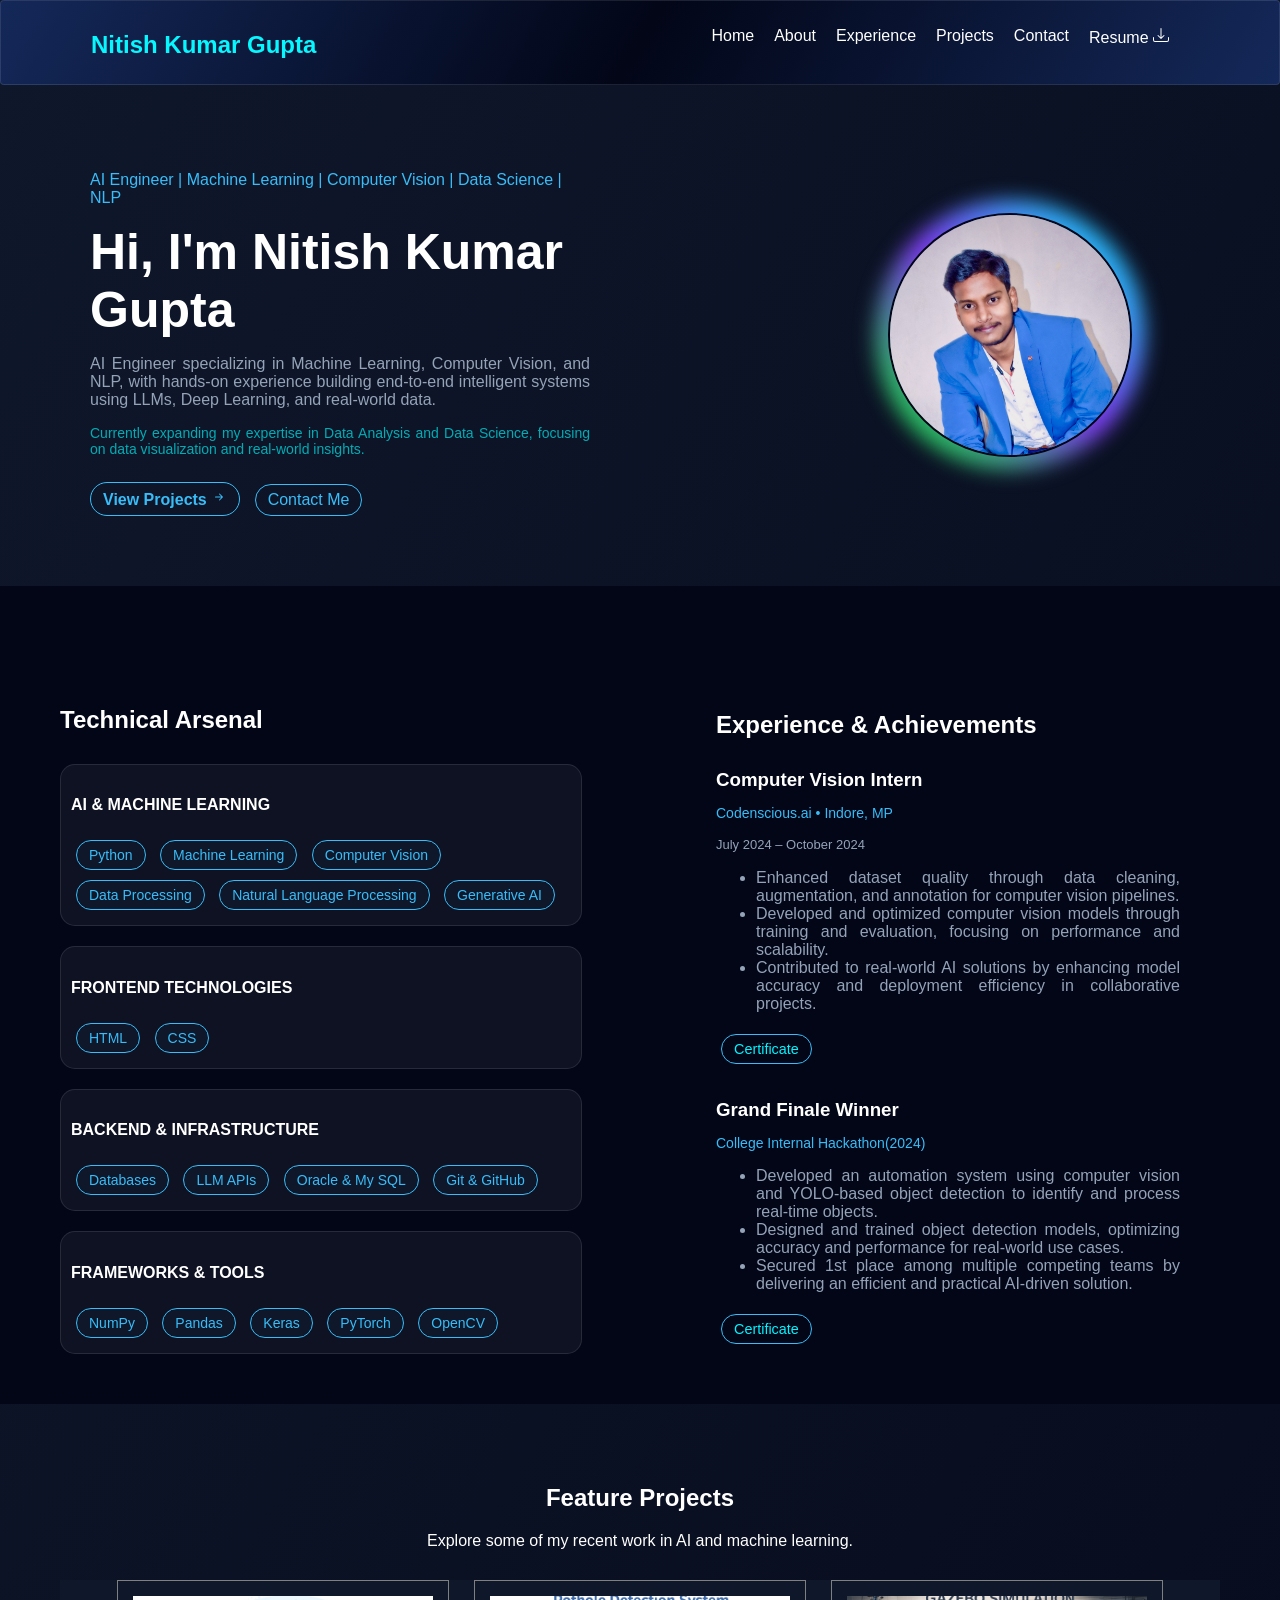
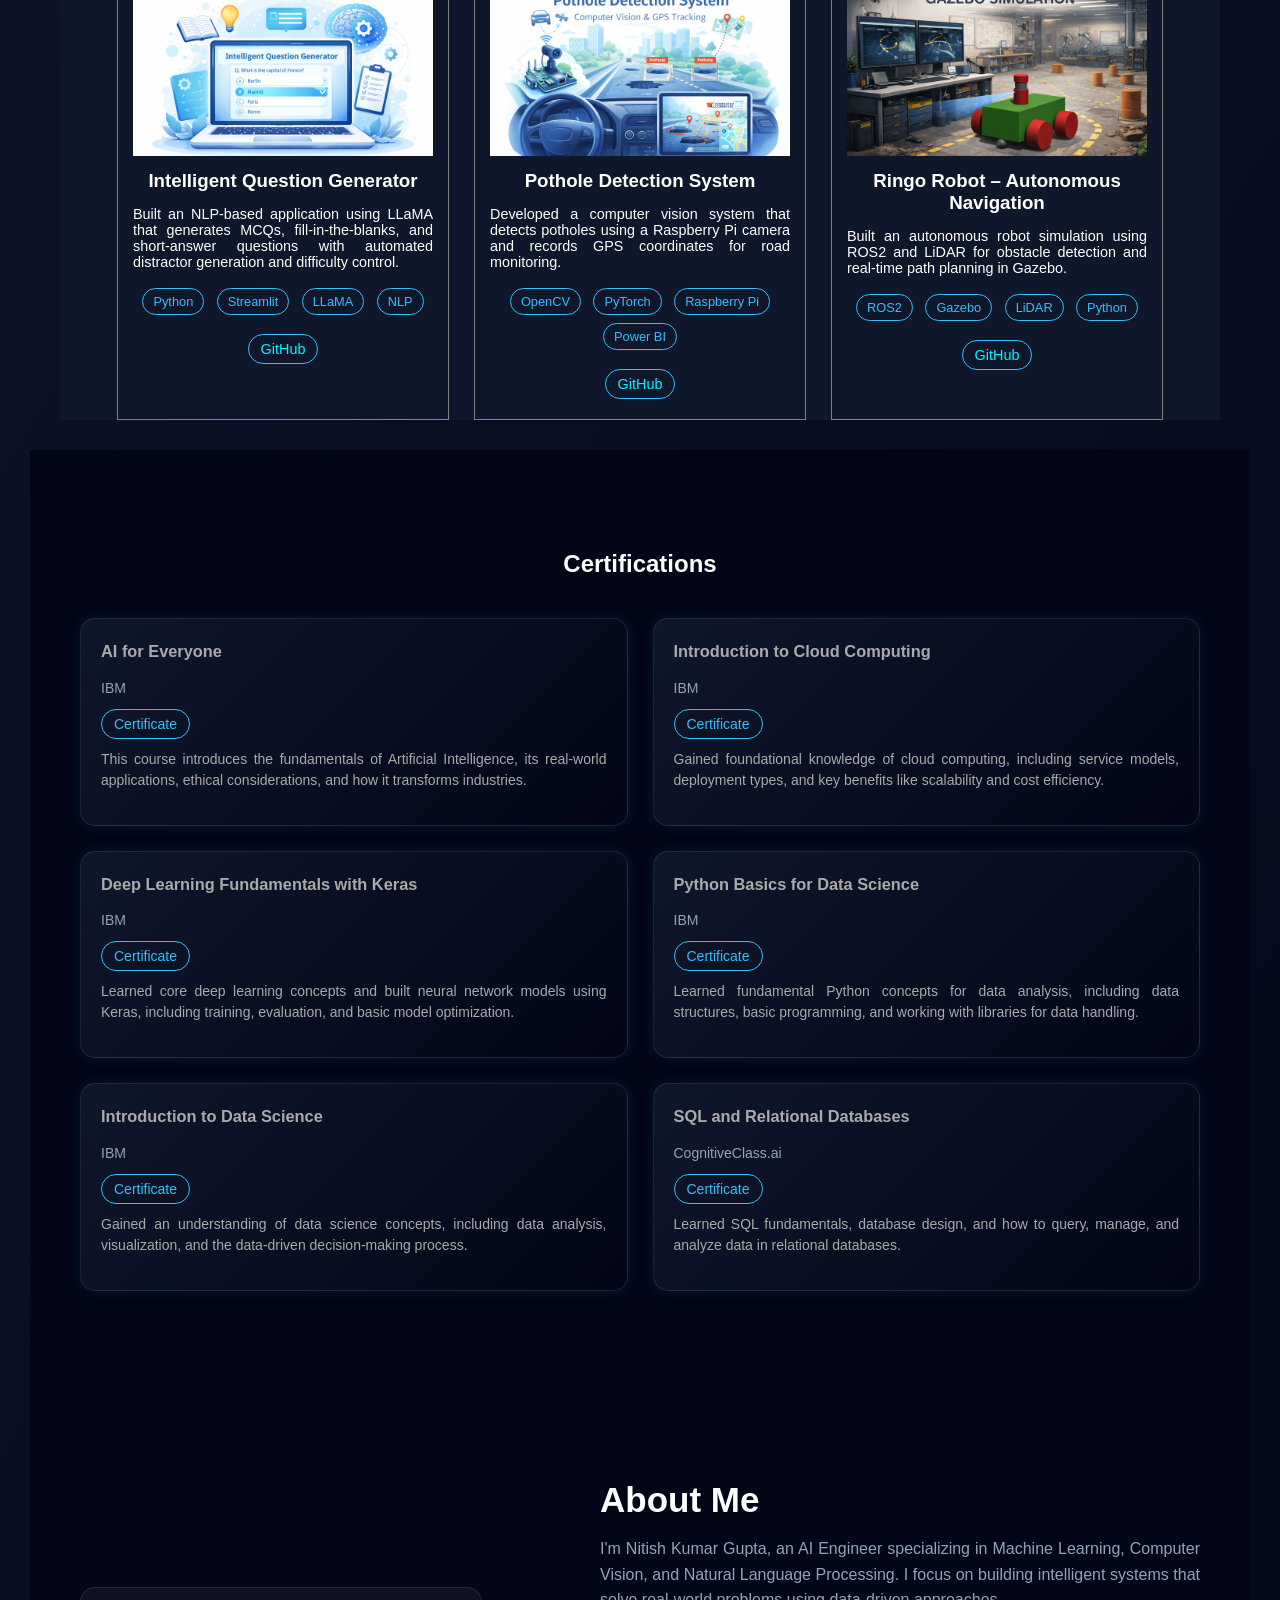
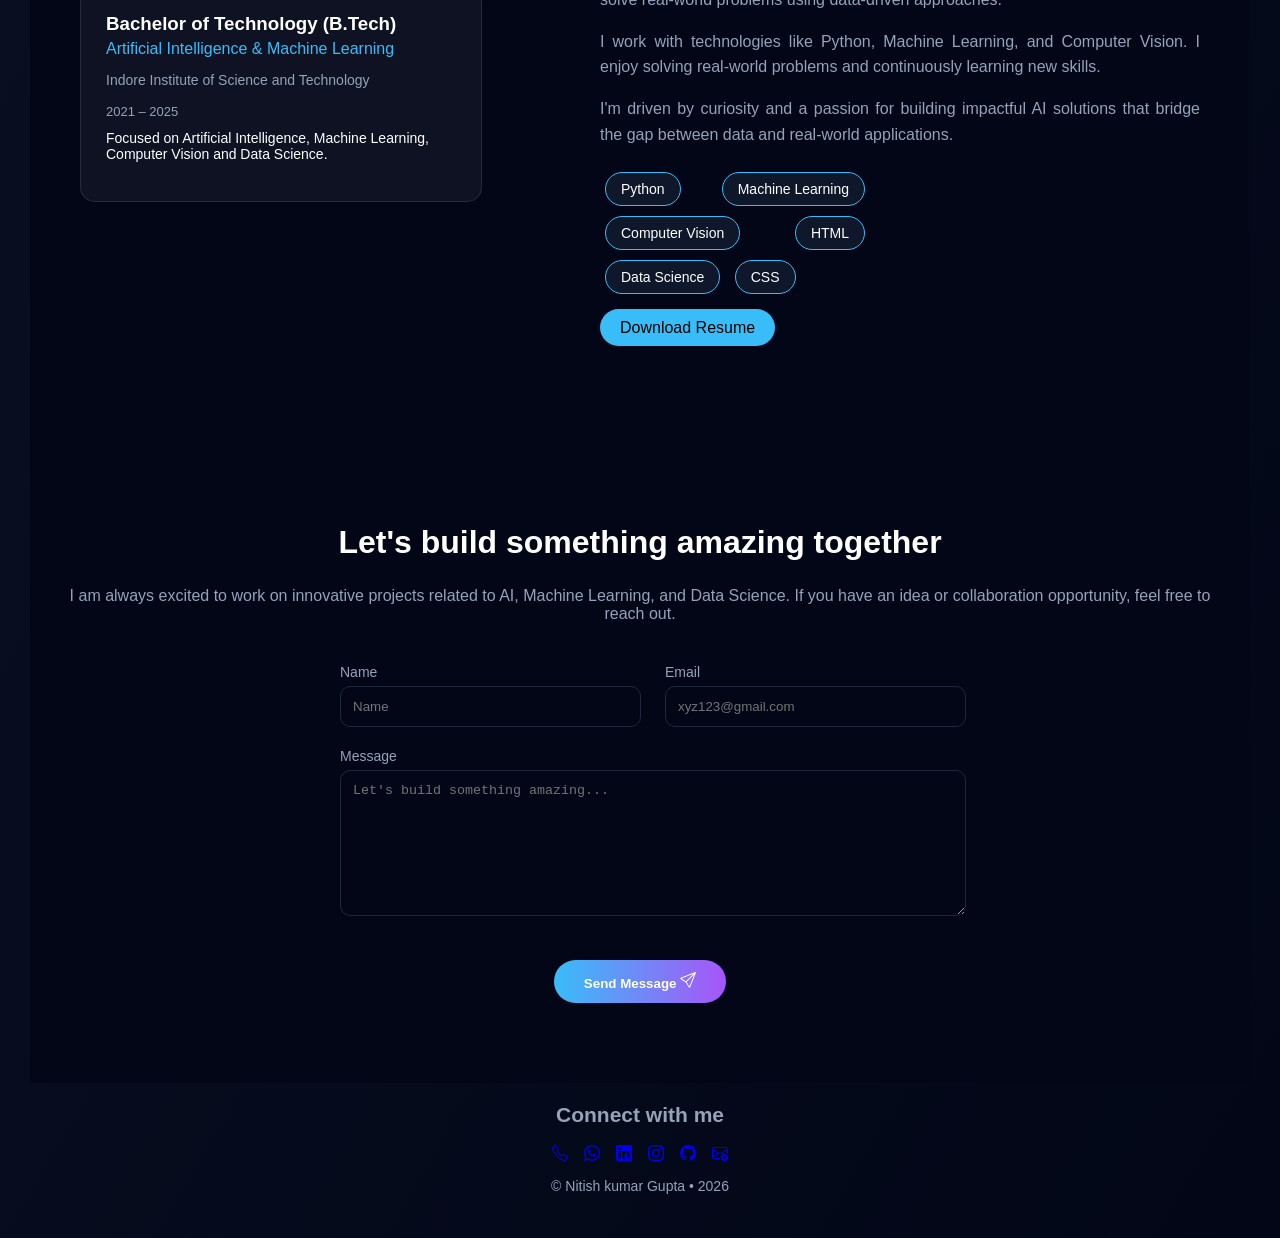
==== commit 13109e99: "Initial commit" ====
--- a/index.html
+++ b/index.html
@@ -32,10 +32,13 @@
 <!-- HERO SECTION -->
 <section class="hero">
     <div class="left">
-        <p class="tagline">Aspiring AI, ML & Data Science Engineer</p>
+        <p class="tagline">AI Engineer | Machine Learning | Computer Vision | Data Science | NLP</p>
         <h1 class="typing">Hi, I'm Nitish Kumar Gupta</h1>
         <p class="desc">
-            Passionate about transforming data into intelligent solutions by building AI and machine learning models that solve real-world problems.
+            AI Engineer specializing in Machine Learning, Computer Vision, and NLP, with hands-on experience building end-to-end intelligent systems using LLMs, Deep Learning, and real-world data.
+        </p>
+        <p class="exploring">
+            Currently expanding my expertise in Data Analysis and Data Science, focusing on data visualization and real-world insights.
         </p>
 
         <div class="buttons">
@@ -73,6 +76,8 @@
                 <span>Machine Learning</span>
                 <span>Computer Vision</span>
                 <span>Data Processing</span>
+                <span>Natural Language Processing</span>
+                <span>Generative AI</span>
             </div>
         </div>
 
@@ -89,12 +94,22 @@
         <div class="card">
             <h4>BACKEND & INFRASTRUCTURE</h4>
             <div class="tags">
-                <!-- <span>Node.js</span> -->
-                <span>Groq APIs</span>
                 <span>Databases</span>
+                <span>LLM APIs</span>
+                <span>Oracle & My SQL</span>
                 <span>Git & GitHub</span>
             </div>
         </div>
+        <div class="card">
+            <h4>FRAMEWORKS & TOOLS</h4>
+            <div class="tags">
+                <span>NumPy</span>
+                <span>Pandas</span>
+                <span>Keras</span>
+                <span>PyTorch</span>
+                <span>OpenCV</span>
+            </div>
+    </div>
 
     </div>
 
@@ -110,21 +125,25 @@
                     <p class="company">Codenscious.ai • Indore, MP</p>
                     <span class="date">July 2024 – October 2024</span>
 
-                    <p>Improved dataset quality by performing data cleaning, augmentation, and annotation for computer vision pipelines.</p>
-                    <p>Developed and optimized computer vision models through training and evaluation, focusing on performance and scalability.</p>
-                    <p>Contributed to real-world AI solutions by enhancing model accuracy and deployment efficiency in collaborative projects.</p>
+                    <ul>
+                        <li>Enhanced dataset quality through data cleaning, augmentation, and annotation for computer vision pipelines.</li>
+                        <li>Developed and optimized computer vision models through training and evaluation, focusing on performance and scalability.</li>
+                        <li>Contributed to real-world AI solutions by enhancing model accuracy and deployment efficiency in collaborative projects.</li>
+                    </ul>
+                    <a href="https://drive.google.com/file/d/1pH23Oi0qFvz0-81xElaISuHCDr7h6zci/view?usp=sharing" target="_blank">Certificate</a>
                 </div>
             </div>
 
             <div class="item">
                 <div class="content">
                     <h3>Grand Finale Winner</h3>
-                    <p>College Internal Hackathon(2024)</p>
-                    <p>Developed an automation system using computer vision and YOLO-based object detection to identify and process real-time objects.</p>
-                    
-                    <p>Designed and trained object detection models, optimizing accuracy and performance for real-world use cases.</p>
-                    <p>Secured 1st place among multiple competing teams by delivering an efficient and practical AI-driven solution.</p>
-
+                    <p class="company">College Internal Hackathon(2024)</p>
+                    <ul>
+                        <li>Developed an automation system using computer vision and YOLO-based object detection to identify and process real-time objects.</li>
+                        <li>Designed and trained object detection models, optimizing accuracy and performance for real-world use cases.</li>
+                        <li>Secured 1st place among multiple competing teams by delivering an efficient and practical AI-driven solution.</li>
+                    </ul>
+                    <a href="https://drive.google.com/file/d/1LE_sgU62Ff4HAMiB1M44uQCPMNcK5cel/view?usp=sharing" target="_blank">Certificate</a>
                 </div>
             </div>
 
@@ -143,7 +162,7 @@
 
         <h3>Intelligent Question Generator</h3>
 
-        <p>NLP based application that generates MCQs, fill-in-the-blanks, true/false and short answer questions from input text using LLaMA.</p>
+        <p>Built an NLP-based application using LLaMA that generates MCQs, fill-in-the-blanks, and short-answer questions with automated distractor generation and difficulty control.</p>
 
         <div class="tech">
             <span>Python</span>
@@ -164,7 +183,7 @@
 
         <h3>Pothole Detection System</h3>
 
-        <p>Computer vision system that detects potholes using a Raspberry Pi camera and records GPS coordinates for road monitoring.</p>
+        <p>Developed a computer vision system that detects potholes using a Raspberry Pi camera and records GPS coordinates for road monitoring.</p>
 
         <div class="tech">
             <span>OpenCV</span>
@@ -185,7 +204,7 @@
 
         <h3>Ringo Robot – Autonomous Navigation</h3>
 
-        <p>Autonomous robot simulation using ROS2 and LiDAR for obstacle detection and real-time path planning in Gazebo.</p>
+        <p>Built an autonomous robot simulation using ROS2 and LiDAR for obstacle detection and real-time path planning in Gazebo.</p>
 
         <div class="tech">
             <span>ROS2</span>
@@ -206,7 +225,6 @@
     <h2>Certifications</h2>
 
     <div class="cert-grid">
-
         <!-- CARD 1 -->
         <div class="cert-card">
             <h3>AI for Everyone</h3>
@@ -304,22 +322,25 @@
             <h2>About Me</h2>
 
             <p>
-                I'm Nitish Kumar, an aspiring AI Engineer and Web Developer passionate 
-                about building intelligent systems and modern web applications.
+                I'm Nitish Kumar Gupta, an AI Engineer specializing in Machine Learning, Computer Vision, and Natural Language Processing. I focus on building intelligent systems that solve real-world problems using data-driven approaches.
             </p>
 
             <p>
-                I work with technologies like Python, Machine Learning, and Frontend Development.
+                I work with technologies like Python, Machine Learning, and Computer Vision.
                 I enjoy solving real-world problems and continuously learning new skills.
+            </p>
+            <p>
+                I'm driven by curiosity and a passion for building impactful AI solutions that bridge the gap between data and real-world applications.
             </p>
 
             <!-- SKILLS -->
             <div class="skills">
                 <span>Python</span>
                 <span>Machine Learning</span>
+                <span>Computer Vision</span>
                 <span>HTML</span>
+                <span>Data Science</span>
                 <span>CSS</span>
-                <span>Data Science</span>
             </div>
 
             <a class="about-btn" href="nitish_resume.pdf">Download Resume</a>
--- a/style.css
+++ b/style.css
@@ -78,6 +78,13 @@
 
 .desc {
     color: #94a3b8;
+    text-align: justify;
+}
+.exploring {
+    margin-top: 10px;
+    color: #00adb5;
+    font-size: 14px;
+    text-align: justify;
 }
 
 /* BUTTONS */
@@ -334,10 +341,24 @@
     font-size: 14px;
 }
 
-.content p {
-    color: #94a3b8;
-    font-size: 14px;
-    text-align: justify;
+.content li{
+    color: #94a3b8;
+    font-size: 16px;
+    text-align: justify;
+}
+.content > a{
+    display: inline-block;
+    margin: 5px;
+    padding: 6px 12px;
+    text-decoration: none;
+    border: 1px solid #38bdf8;
+    border-radius: 20px;
+    font-size: 0.9rem;
+    color: #00f5ff;
+}
+.content a:hover{
+    background: black;
+    color: white;
 }
 .head{
     margin-top: 30px;
@@ -443,7 +464,13 @@
     border-radius: 15px;
     border: 1px solid rgba(255,255,255,0.1);
     transition: 0.3s;
-}
+    color: #aaa;
+    font-size: 14px;
+    line-height: 1.5;
+    /* font-style: italic;
+    color: #bbb; */
+}
+
 
 .cert-card:hover {
     transform: translateY(-5px);
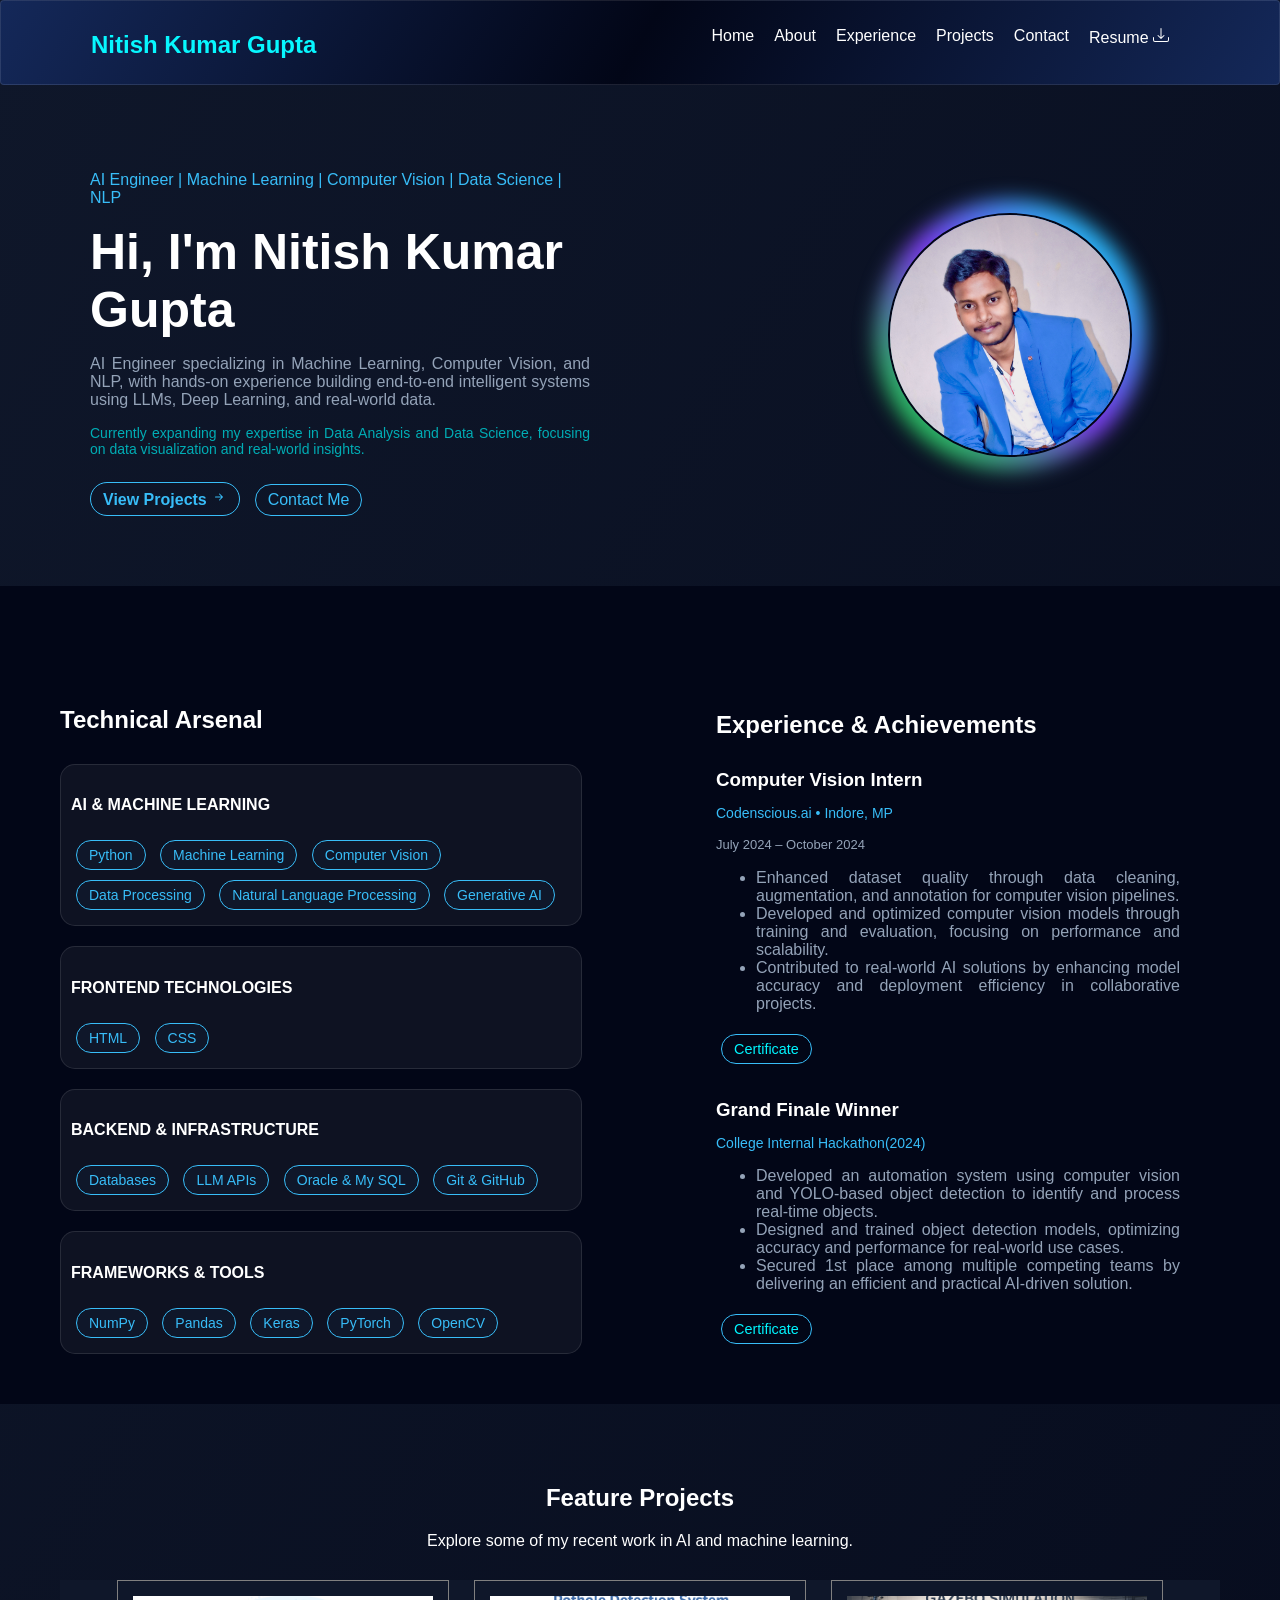
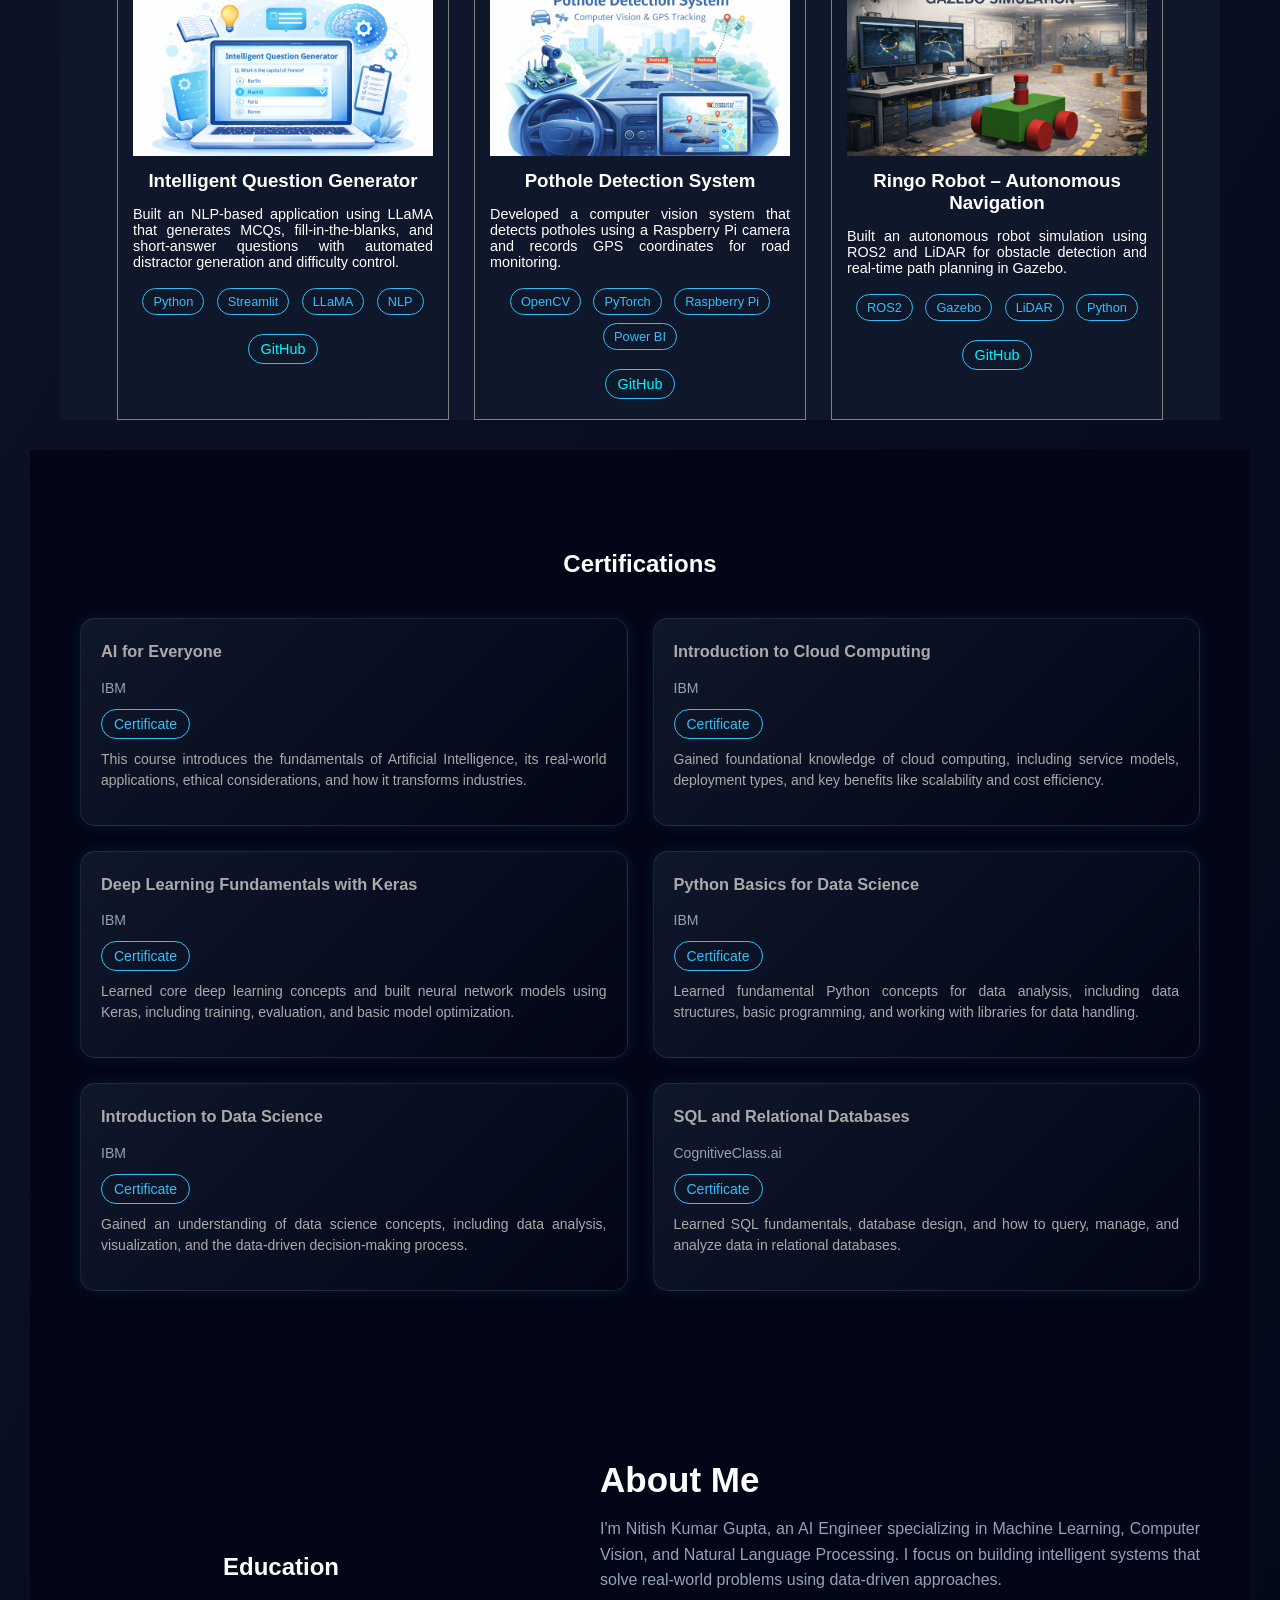
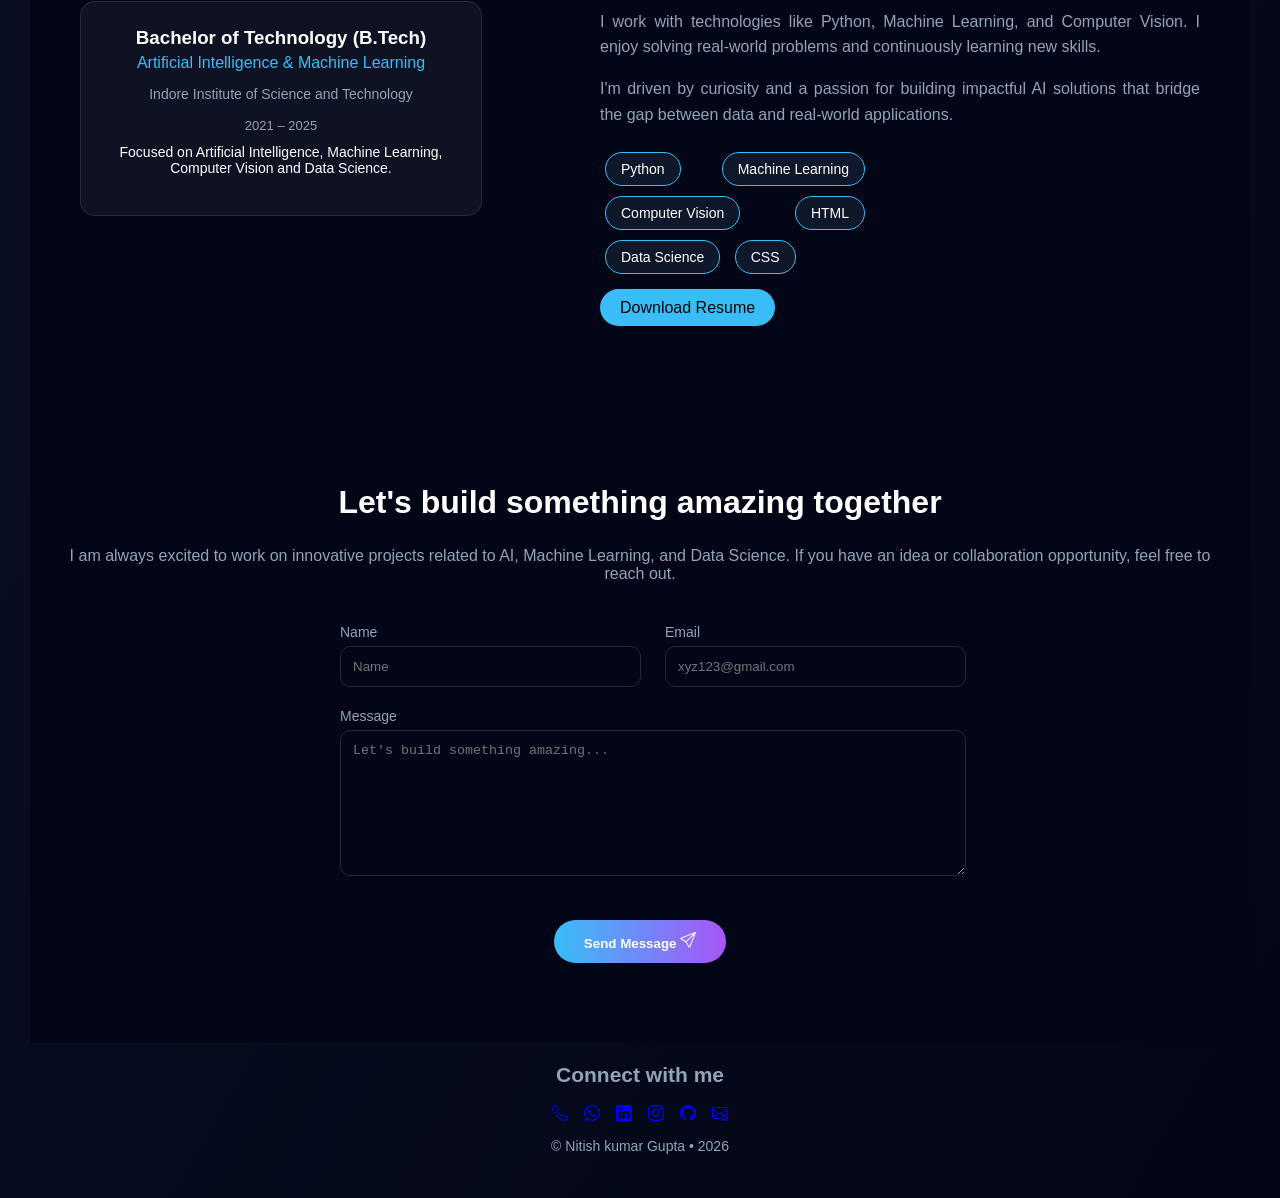
==== commit 71a74c24: "Improve responsiveness" ====
--- a/index.html
+++ b/index.html
@@ -305,7 +305,7 @@
 
         <!-- LEFT (IMAGE) -->
         <div class="about-left">
-
+        <h2>Education</h2>
         <div class="edu-card">
             <h3>Bachelor of Technology (B.Tech)</h3>
             <p class="college">Artificial Intelligence & Machine Learning</p>
--- a/style.css
+++ b/style.css
@@ -183,8 +183,9 @@
 }
 /* ABOUT SECTION */
 .about {
-    padding: 80px 50px;
+    padding: 60px 50px;
     background: #020617;
+    text-align: center;
 }
 
 /* CONTAINER */
@@ -632,16 +633,17 @@
 }
 @media (max-width: 768px){
     body {
-        overflow-x: hidden;
+        display: grid;
+        grid-template-columns: 1fr;
     }
     nav{
         flex-direction: column;
         text-align: center;
-        padding: 10px 8px;
+        padding: 4px 90px;
     }
     nav a {
         display: block;
-        margin: 4px 0;
+        margin: 4px 4px;
     }
     .hero{
         flex-direction: column-reverse;
@@ -655,10 +657,10 @@
     .about-left img {
         width: 200px;
     }
-    .exp-section{
-        flex-direction: column;
+    .skills{
+        display: grid;
+        grid-template-columns: 2fr;
         text-align: center;
-        width: 800px;
     }
     .cert-grid {
         grid-template-columns: 1fr;
@@ -672,3 +674,26 @@
     }
 }
 
+@media (max-width:320px) {
+    body{
+        display: grid;
+        grid-template-columns: 1fr;
+    }
+    nav{
+        flex-direction: column;
+        text-align: center;
+        padding: 5px 10px 0px 10px;
+    }
+    nav ul{
+        padding: 5px 0px 0px 10px;
+    }
+    .hero{
+        flex-direction: column-reverse;
+    }
+    .skills{
+        display: grid;
+        grid-template-columns: 2fr;
+        text-align: center;
+    }
+    
+}
